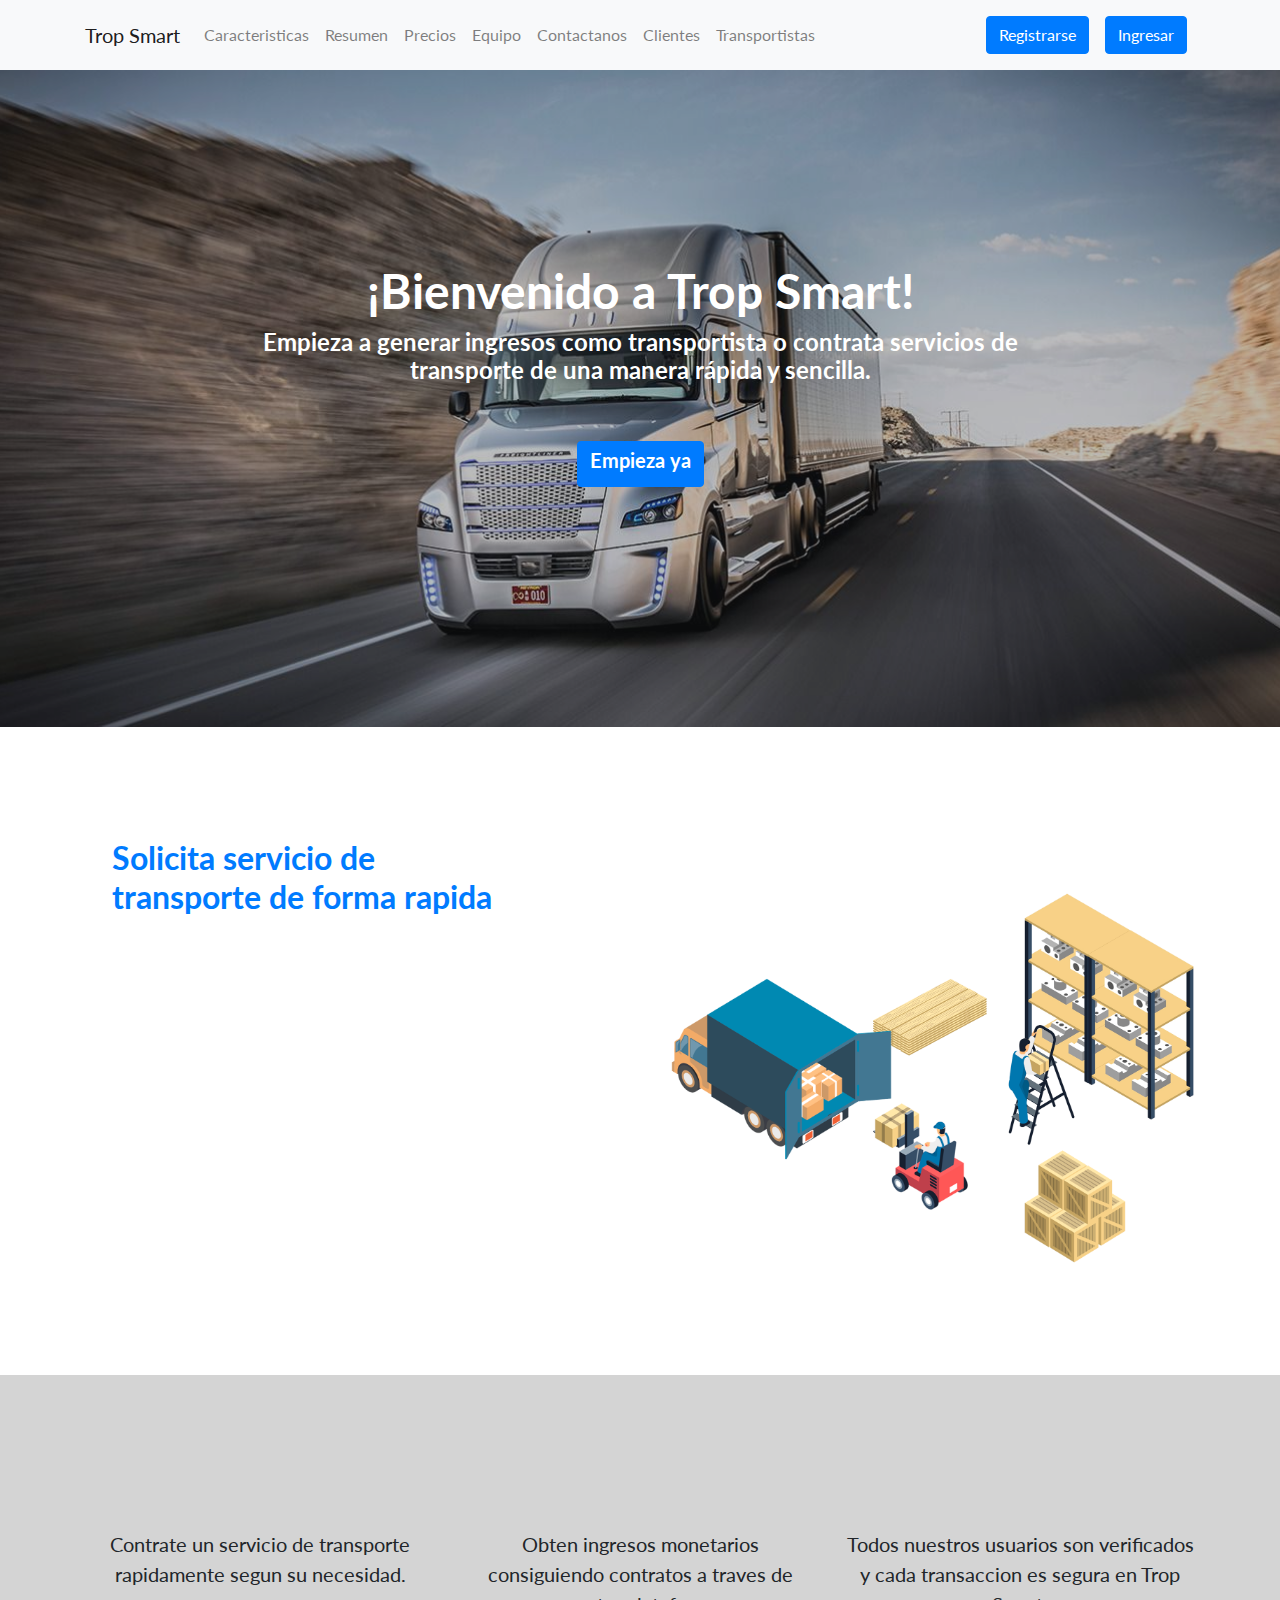
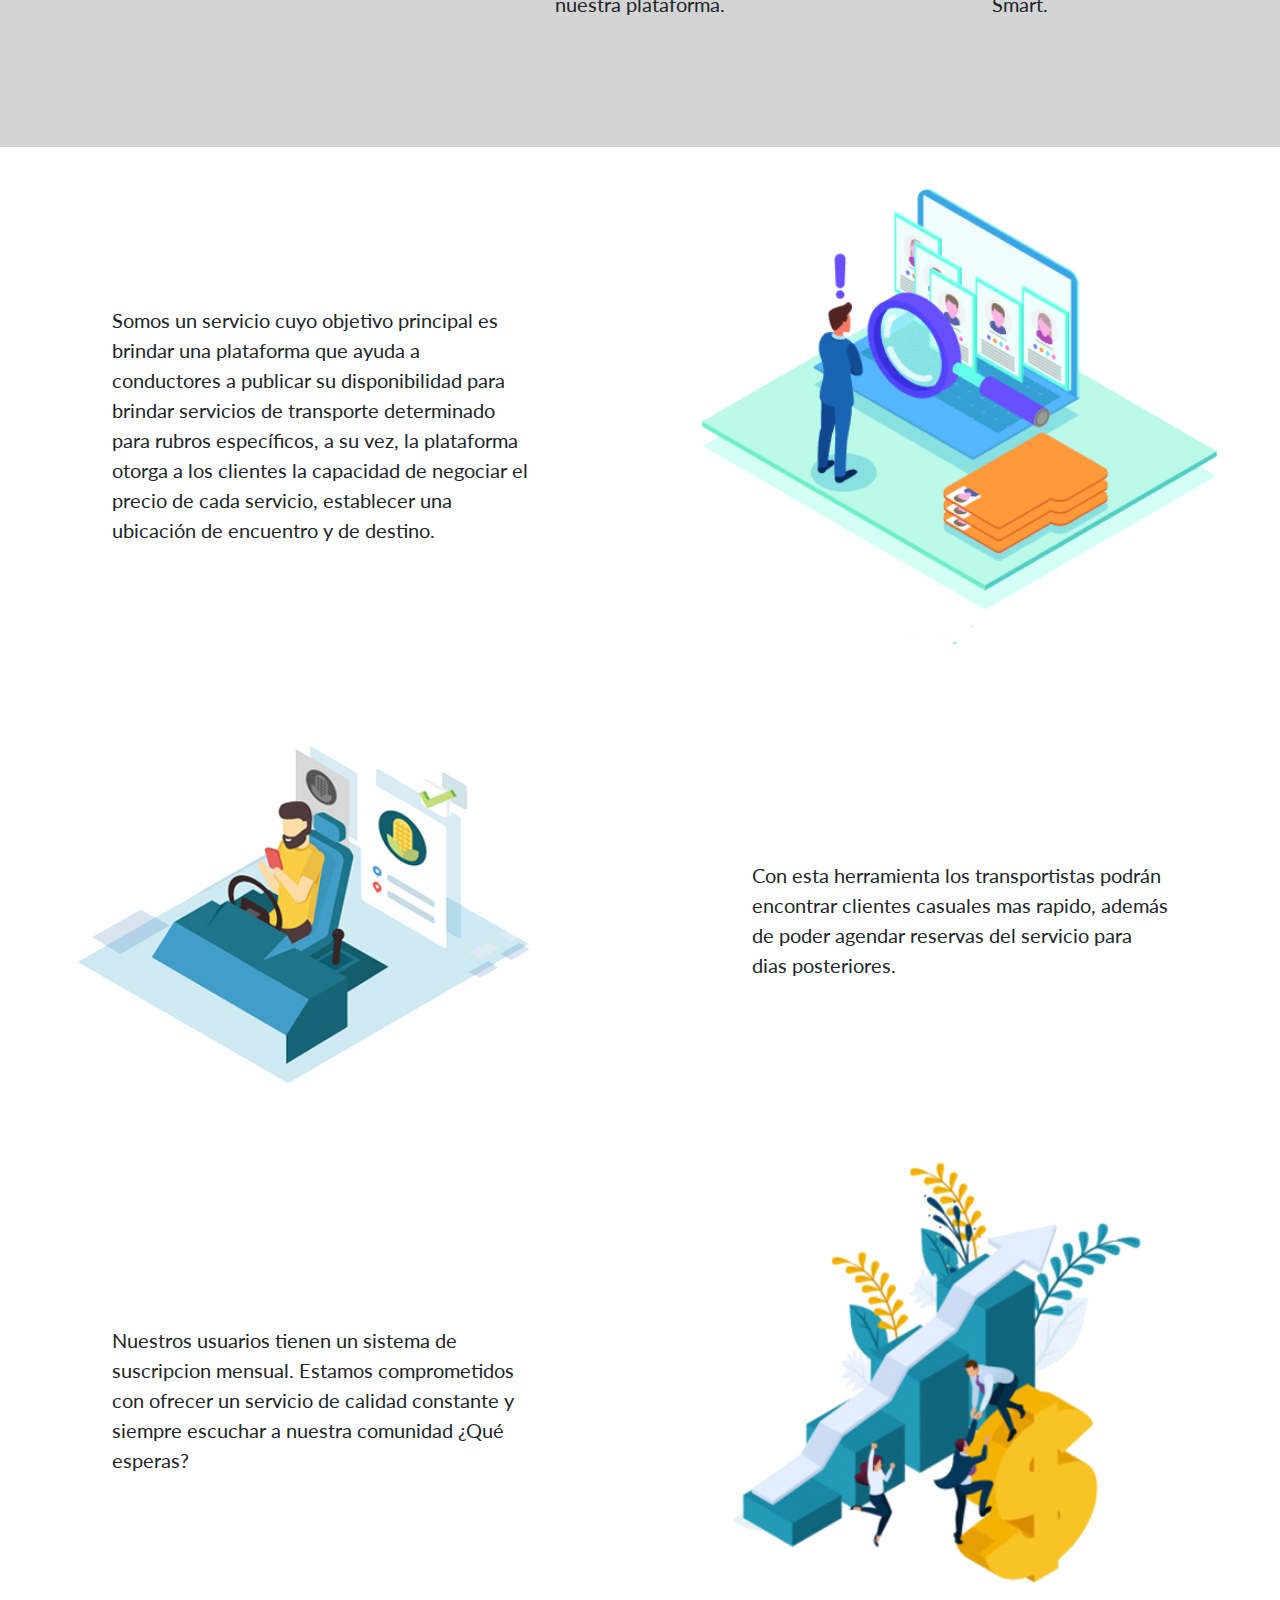
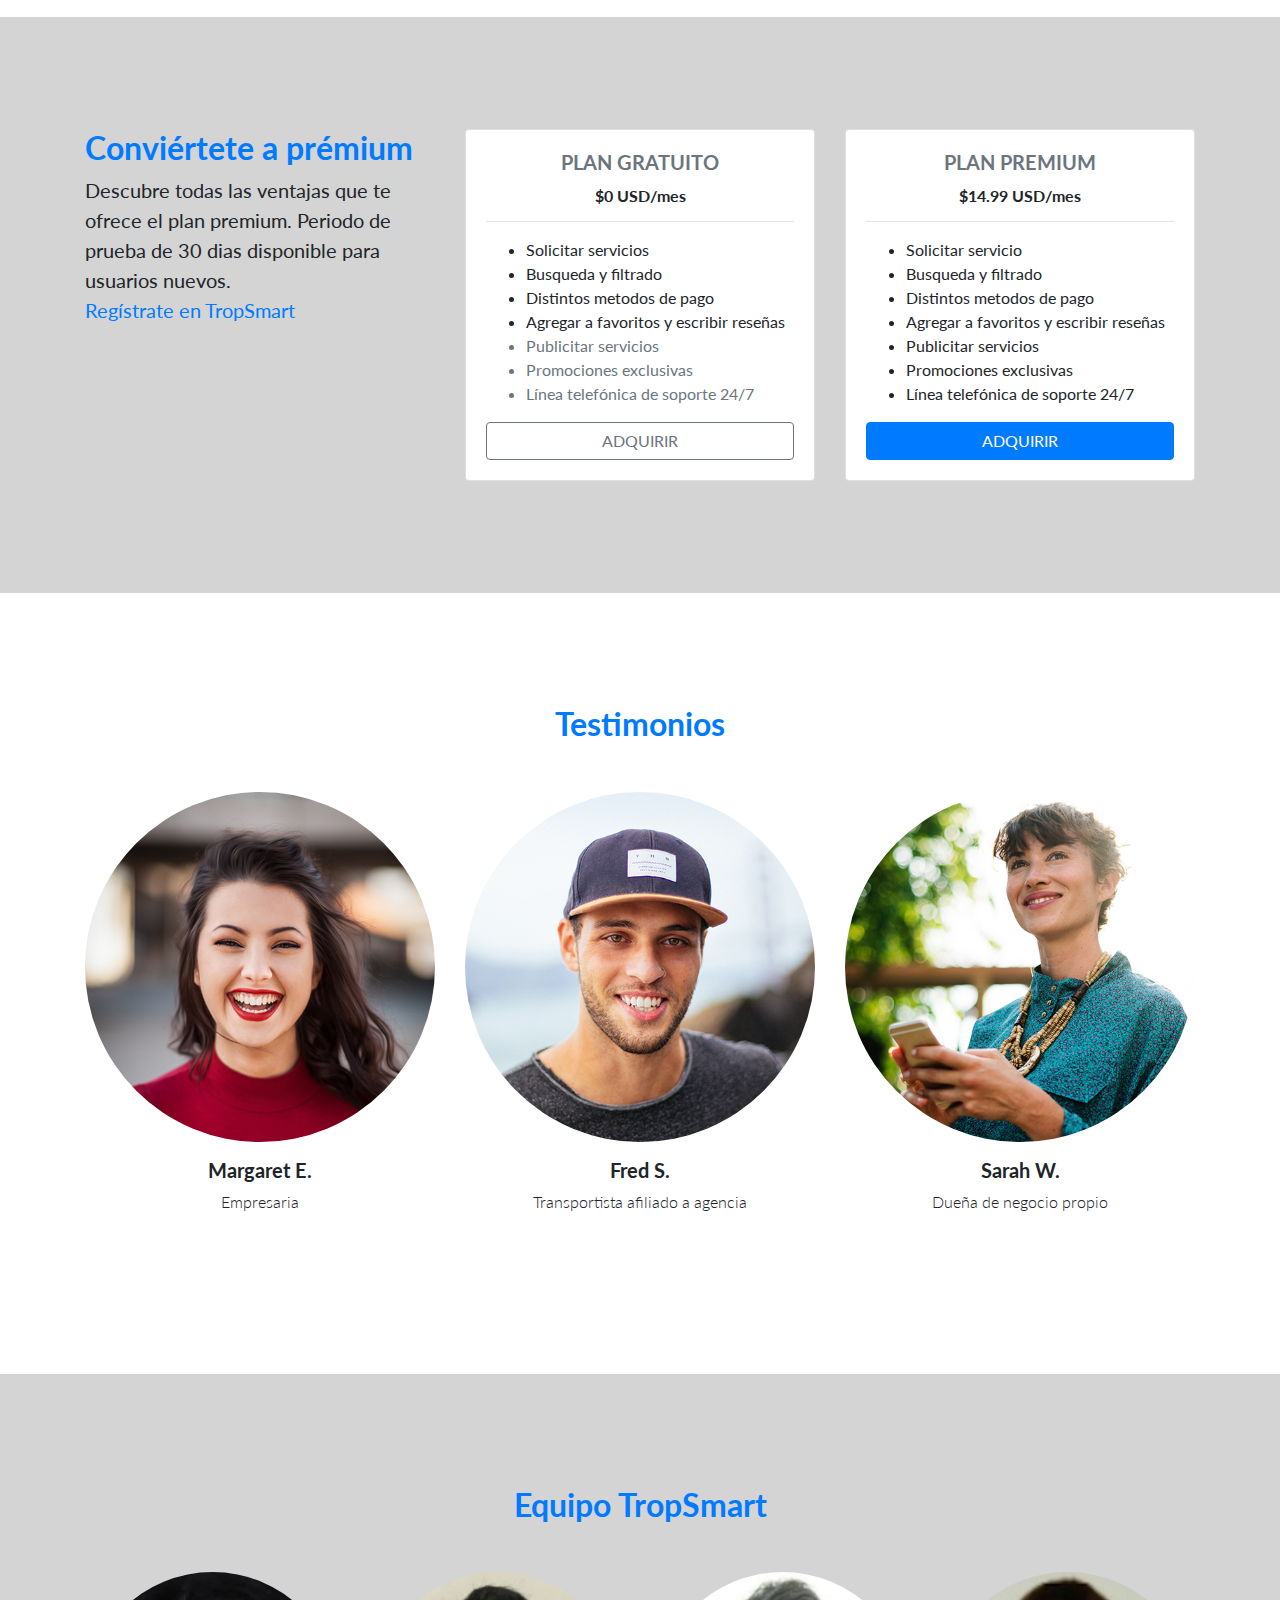
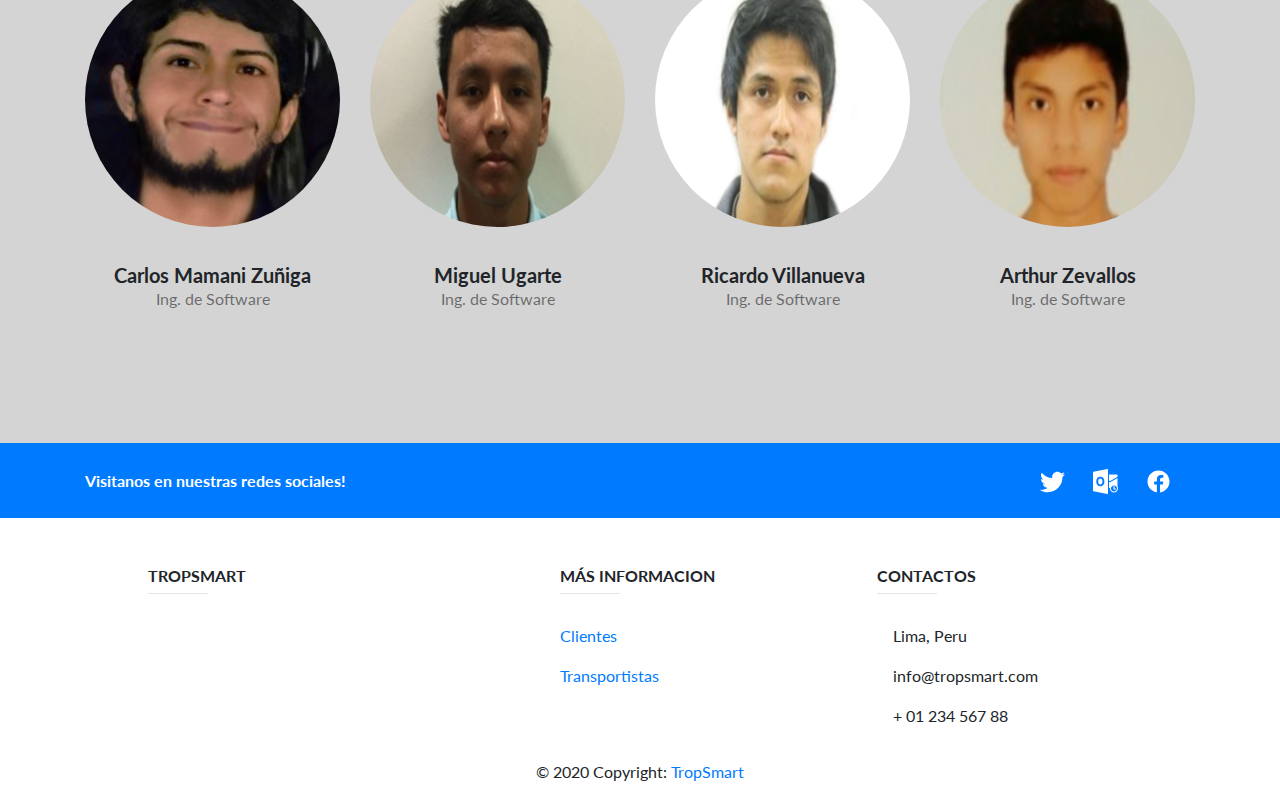
==== pages/index.html @ cc704923 "Add files via upload" ====
﻿
<!DOCTYPE html>
<html lang="en">


<head>
  <meta charset="UTF-8">
  <meta name="viewport" content="width=device-width, initial-scale=1, shrink-to-fit=no">
  <meta name="description" content="">
  <meta name="author" content="">

  <!-- Bootstrap core CSS -->
  <link href="../vendor/bootstrap/css/bootstrap.min.css" rel="stylesheet">

  <!-- Custom fonts for this template -->
  <link href="https://fonts.googleapis.com/css?family=Lato:300,400,700,300italic,400italic,700italic" rel="stylesheet"
    type="text/css">

  <!-- Custom styles for this page -->
  <link rel="stylesheet" href="../css/landing-page.css">
  <link rel="stylesheet" href="../css/animated.css">

  <title>Trop Smart - Landing Page</title>
</head>

<body>

  <!-- Navigation -->
  <nav class="navbar navbar-expand-lg navbar-light bg-light">
    <div class="container">
      <a class="navbar-brand" href="#">Trop Smart</a>
      <button class="navbar-toggler" type="button" data-toggle="collapse" data-target="#navbarNav"
        aria-controls="navbarNav" aria-expanded="false" aria-label="Toggle navigation">
        <span class="navbar-toggler-icon"></span>
      </button>
      <div class="collapse navbar-collapse" id="navbarNav">
        <ul class="nav navbar-nav mr-auto">
          <li class="nav-item">
            <a class="nav-link" href="#features">Caracteristicas</a>
          </li>
          <li class="nav-item">
            <a class="nav-link" href="#summary">Resumen</a>
          </li>
          <li class="nav-item">
            <a class="nav-link" href="#prices">Precios</a>
          </li>
          <li class="nav-item">
            <a class="nav-link" href="#team">Equipo</a>
          </li>
          <li class="nav-item">
            <a class="nav-link" href="#contact">Contactanos</a>
          </li>
          <li class="nav-item">
            <a class="nav-link" href="client.html">Clientes</a>
          </li>
          <li class="nav-item">
            <a class="nav-link" href="driver.html">Transportistas</a>
          </li>
        </ul>

        <ul class="nav navbar-nav ml-auto">
          <li class="nav-item">
            <a class="btn btn-primary my-2 m-sm-2" href="register.html">Registrarse</a>
          </li>
          <li class="nav-item">
            <a class="btn btn-primary my-2 m-sm-2" href="login.html">Ingresar</a>
          </li>
        </ul>
      </div>
    </div>
  </nav>


  <!-- Masthead -->
  <header class="masthead text-white text-center" style=" background: url(../img/bg-masthead.jpg) no-repeat center center;
  background-size: cover;">
    <div class="overlay"></div>
    <div class="container">
      <div class="row">
        <div class="col-xl-9 mx-auto">
          <h1 class="wow bounceInRight" class="mb-5">¡Bienvenido a Trop Smart!</h1>
          <h4 class="wow bounceInRight" class="mb-5">Empieza a generar ingresos como transportista o contrata servicios
            de transporte de una manera rápida
            y sencilla.</h4>
          <a class="btn btn-primary m-5" href="register.html">
            <h5> Empieza ya </h5>
          </a>
        </div>
      </div>
    </div>
  </header>

  <section class="showcase">
    <div class="container-fluid p-0">
      <div class="row no-gutters">
        <div class="col-lg-6 order-lg-2 text-white showcase-img"
          style="background: url('../img/design_head.png')  no-repeat center center; background-size:contain;"></div>
        <div class="col-lg-6 order-lg-1 my-auto showcase-text">
          <h2 class="wow fadeIn" style="color: #007bff;">Solicita servicio de transporte de forma rapida</h2>
          <h2>&nbsp;</h2>
          <h2 class="wow fadeIn" style="color: #007bff;">Descubre un nuevo mercado para ofrecer tus servicios de
            transporte</h2>
          <h2>&nbsp;</h2>
          <h2 class="wow fadeIn" style="color: #007bff;">Mantente conectado con tus clientes y encuentra muchos más</h2>
        </div>
      </div>
    </div>
  </section>


  <!-- Icons Grid -->
  <section class="features-icons second-section text-center" id="features">
    <div class="container">
      <div class="row">

        <div class="col-lg-4">
          <div class="mx-auto mb-5 mb-lg-0 mb-lg-3">
            <a href="client.html">
              <h3 class="wow bounceInDown" data-wow-duration="0.7s" style="color: #007bff;">Catálogo amplio</h3>
            </a>
            <p class="lead mb-0 font-weight-normal">Contrate un servicio de transporte rapidamente segun su necesidad.
            </p>
          </div>
        </div>

        <div class="col-lg-4">
          <div class="mx-auto mb-5 mb-lg-0 mb-lg-3">
            <a href="driver.html">
              <h3 class="wow bounceInDown" data-wow-duration="0.7s" style="color: #007bff;">Genera ingresos</h3>
            </a>
            <p class="lead mb-0 font-weight-normal">Obten ingresos monetarios consiguiendo contratos a traves de nuestra
              plataforma.</p>
          </div>
        </div>

        <div class="col-lg-4">
          <div class="mx-auto mb-5 mb-lg-0 mb-lg-3">
            <h3 class="wow bounceInDown" data-wow-duration="0.7s" style="color: #007bff;">Seguridad</h3>
            <p class="lead mb-0 font-weight-normal">Todos nuestros usuarios son verificados y cada transaccion es segura
              en Trop Smart.</p>
          </div>
        </div>

      </div>
    </div>

  </section>

  <!-- Image Showcases -->
  <section class="showcase" id="summary">
    <div class="container-fluid p-0">
      <div class="row no-gutters">

        <div class="col-lg-6 order-lg-2 text-white showcase-img"
          style="background: url('../img/imagen_1.png') no-repeat center center; background-size:contain;"></div>
        <div class="col-lg-6 order-lg-1 my-auto showcase-text">
          <h2 class="wow bounceInDown" data-wow-duration="0.7s" style="color: #007bff;">Trop Smart</h2>
          <p class="lead mb-0 font-weight-normal ">Somos un servicio cuyo objetivo principal es brindar una plataforma
            que ayuda a conductores a publicar su disponibilidad para brindar servicios de transporte determinado para
            rubros específicos, a su vez, la plataforma otorga a los clientes la capacidad de negociar el precio de cada
            servicio, establecer una ubicación de encuentro y de destino.</p>
        </div>
      </div>
      <div class="row no-gutters">
        <div class="col-lg-6 text-white showcase-img"
          style="background: url('../img/imagen_2.png') no-repeat center center; background-size:contain"></div>
        <div class="col-lg-6 my-auto showcase-text">
          <h2 class="wow bounceInDown" data-wow-duration="0.7s" style="color: #007bff;">Beneficios</h2>
          <p class="lead mb-0 font-weight-normal">Con esta herramienta los transportistas podrán encontrar clientes
            casuales mas rapido, además de poder agendar reservas del servicio para dias posteriores. </p>
        </div>
      </div>
      <div class="row no-gutters">
        <div class="col-lg-6 order-lg-2 text-white showcase-img"
          style="background: url('../img/imagen_3.png') no-repeat center center; background-size:contain;"></div>
        <div class="col-lg-6 order-lg-1 my-auto showcase-text">
          <h2 class="wow bounceInDown" data-wow-duration="0.7s" style="color: #007bff;">¡Únete a TropSmart!</h2>
          <p class="lead mb-0 font-weight-normal">Nuestros usuarios tienen un sistema de suscripcion mensual. Estamos
            comprometidos con ofrecer un servicio de calidad constante y siempre escuchar a nuestra comunidad ¿Qué
            esperas?</p>
        </div>
      </div>
    </div>
  </section>
  
  <!-- Pricing -->
  <section class="component second-section" id="prices">
    <div class="container">
      <div class="row">
        <!-- Plan info -->
        <div class="col-lg-4">
          <h2 style="color: #007bff;">Conviértete a prémium</h2>
          <p class="lead mb-0 font-weight-normal">Descubre todas las ventajas que te ofrece el plan premium. Periodo de
            prueba de 30 dias disponible para usuarios nuevos.</p>
          <a class="lead mb-0 font-weight-normal" href="register.html">Regístrate en TropSmart</a>
          <br> </br>
        </div>
        <!-- Plus Tier -->
        <div class="col-lg-4">
          <div class="card mb-5 mb-lg-0">
            <div class="card-body">
              <h5 class="card-title text-muted text-uppercase text-center">Plan Gratuito</h5>
              <h6 class="card-price text-center">$0 USD<span class="period">/mes</span></h6>
              <hr>
              <ul>
                <li>Solicitar servicios</li>
                <li>Busqueda y filtrado</li>
                <li>Distintos metodos de pago</li>
                <li>Agregar a favoritos y escribir reseñas</li>
                <li class="text-muted">Publicitar servicios</li>
                <li class="text-muted">Promociones exclusivas</li>
                <li class="text-muted">Línea telefónica de soporte 24/7</li>
              </ul>
              <a href="register.html" class="btn btn-block btn-outline-secondary text-uppercase">Adquirir</a>
            </div>
          </div>
        </div>
        <!-- Pro Tier -->
        <div class="col-lg-4">
          <div class="card">
            <div class="card-body">
              <h5 class="card-title text-muted text-uppercase text-center">Plan Premium</h5>
              <h6 class="card-price text-center">$14.99 USD<span class="period">/mes</span></h6>
              <hr>
              <ul>
                <li>Solicitar servicio</li>
                <li>Busqueda y filtrado</li>
                <li>Distintos metodos de pago</li>
                <li>Agregar a favoritos y escribir reseñas</li>
                <li>Publicitar servicios</li>
                <li>Promociones exclusivas</li>
                <li>Línea telefónica de soporte 24/7</li>
              </ul>
              <a href="register.html" class="btn btn-block btn-primary text-uppercase">Adquirir</a>
            </div>
          </div>
        </div>
      </div>
    </div>
  </section>
  <!-- Testimonials -->
  <section class="component text-center">
    <div class="container">
      <h2 class="mb-5" style="color: #007bff;">Testimonios</h2>
      <div class="row">
        <div class="col-lg-4">
          <div class="people-item mx-auto mb-5 mb-lg-0">
            <img class="img-fluid rounded-circle mb-3" src="../img/testimonials-1.jpg" alt="">
            <h5>Margaret E.</h5>
            <p class="font-weight-light mb-0">Empresaria</p>
            <i class="wow fadeIn" class="font-weight-light mb-0">"Excelente idea para un sector del transporte que
              necesita una mejora y una solucion de software."</i>
          </div>
        </div>
        <div class="col-lg-4">
          <div class="people-item mx-auto mb-5 mb-lg-0">
            <img class="img-fluid rounded-circle mb-3" src="../img/testimonials-2.jpg" alt="">
            <h5>Fred S.</h5>
            <p class="font-weight-light mb-0">Transportista afiliado a agencia</p>
            <i class="wow fadeIn" class="font-weight-light mb-0">"Trop Smart me ayudo a conseguir ingresos adicionales
              en mis tiempos libres..."</i>
          </div>
        </div>
        <div class="col-lg-4">
          <div class="people-item mx-auto mb-5 mb-lg-0">
            <img class="img-fluid rounded-circle mb-3" src="../img/testimonials-3.jpg" alt="">
            <h5>Sarah W.</h5>
            <p class="font-weight-light mb-0">Dueña de negocio propio</p>
            <i class="wow fadeIn" class="font-weight-light mb-0">"Esta solucion me salvo al momento de querer
              transportar un pedido a mi negocio."</i>
          </div>
        </div>
      </div>
    </div>
  </section>

  <!-- Page Content -->
  <section class="component second-section text-center" id="team">
    <div class="container">
      <h2 class="mb-5" style="color: #007bff;">Equipo TropSmart</h2>
      <div class="row justify-content-md-center">
        <!-- Team Member 1 -->
        <div class="col-lg">
          <div class="people-item mx-auto mb-5 mb-lg-0">
            <img src="../img/member1.jpg" class=" img-fluid rounded-circle mb-3" alt="...">
            <div class="card-body text-center">
              <h5 class="card-title mb-0">Carlos Mamani Zuñiga</h5>
              <div class="card-text text-black-50">Ing. de Software</div>
            </div>
          </div>
        </div>

        <!-- Team Member 2 -->
        <div class="col-lg">
          <div class="people-item mx-auto mb-5 mb-lg-0">
            <img src="../img/member2.jpg" class=" img-fluid rounded-circle mb-3" alt="...">
            <div class="card-body text-center">
              <h5 class="card-title mb-0">Miguel Ugarte</h5>
              <div class="card-text text-black-50">Ing. de Software</div>
            </div>
          </div>
        </div>

        <!-- Team Member 3 -->
        <div class="col-lg">
          <div class="people-item mx-auto mb-5 mb-lg-0">
            <img src="../img/member4.jpg" class="img-fluid rounded-circle mb-3" alt="...">
            <div class="card-body text-center">
              <h5 class="card-title mb-0">Ricardo Villanueva</h5>
              <div class="card-text text-black-50">Ing. de Software</div>
            </div>
          </div>
        </div>

        <!-- Team Member 4 -->
        <div class="col-lg">
          <div class="people-item mx-auto mb-5 mb-lg-0">
            <img src="../img/member3.jpg" class=" img-fluid rounded-circle mb-3" alt="...">
            <div class="card-body text-center">
              <h5 class="card-title mb-0">Arthur Zevallos</h5>
              <div class="card-text text-black-50">Ing. de Software</div>
            </div>
          </div>
        </div>

      </div>
    </div>
  </section>



  <footer class="page-footer font-small">

    <div style="background-color: #007bff;">
      <div class="container">
        <div class="row py-4 d-flex align-items-center">

          <div class="text-white col-md-6 col-lg-5 text-center text-md-left mb-4 mb-md-0">
            <h6 class="mb-0">Visitanos en nuestras redes sociales!</h6>
          </div>

          <div class="col-md-6 col-lg-7 text-center text-md-right">
            <!-- Twitter -->
            <a href="#" style="overflow:auto">
              <img class="mr-4" src="../img/icons/icons8-twitter.svg" style="width: 25px;"> </img>
            </a>
            <!-- Google +-->
            <a href="#" style="overflow:auto">
              <img class="mr-4" src="../img/icons/icons8-microsoft-outlook.svg" style="width: 25px;"> </img>
            </a> 
            <!-- Facebook +-->
            <a href="#" style="overflow:auto">
              <img class="mr-4" src="../img/icons/icons8-facebook.svg" style="width: 25px;"> </img>
            </a>
           
           
          </div>

        </div>
      </div>
    </div>

    <!-- Footer Links -->
    <div class="container text-center text-md-left mt-5">

      <!-- Grid row -->
      <div class="row mt-3">

        <!-- Grid column -->
        <div class="col-md-3 col-lg-4 col-xl-3 mx-auto mb-4">

          <!-- Content -->
          <h6 class="text-uppercase font-weight-bold">TropSmart</h6>
          <hr class="deep-purple accent-2 mb-4 mt-0 d-inline-block mx-auto" style="width: 60px;">
          <p></p>

        </div>
        <!-- Grid column -->


        <!-- Grid column -->
        <div class="col-md-3 col-lg-2 col-xl-2 mx-auto mb-4">

          <!-- Links -->
          <h6 class="text-uppercase font-weight-bold">Más informacion</h6>
          <hr class="deep-purple accent-2 mb-4 mt-0 d-inline-block mx-auto" style="width: 60px;">
          <p>
            <a href="client.html">Clientes</a>
          </p>
          <p>
            <a href="driver.html">Transportistas</a>
          </p>

        </div>
        <!-- Grid column -->


        <!-- Grid column -->
        <div class="col-md-4 col-lg-3 col-xl-3 mx-auto mb-md-0 mb-4">

          <!-- Links -->
          <h6 class="text-uppercase font-weight-bold">Contactos</h6>
          <hr class="deep-purple accent-2 mb-4 mt-0 d-inline-block mx-auto" style="width: 60px;">
          <p>
            <i class="fas fa-home mr-3"></i> Lima, Peru</p>
          <p>
            <i class="fas fa-envelope mr-3"></i> info@tropsmart.com</p>
          <p>
            <i class="fas fa-phone mr-3"></i> + 01 234 567 88</p>

        </div>
        <!-- Grid column -->

        
      </div>
      <!-- Grid row -->
    </div>
    <!-- Footer Links -->

    <!-- Copyright -->
    <div class="footer-copyright text-center py-3">© 2020 Copyright:
      <a href="#"> TropSmart</a>
    </div>
    <!-- Copyright -->

  </footer>

  <script src="../js/wow.min.js"></script>
  <script>
    new WOW().init();
  </script>

  <!-- Bootstrap core JavaScript -->
  <script src="../vendor/jquery/jquery.min.js"></script>
  <script src="../vendor/popper/popper.min.js"></script>
  <script src="../vendor/bootstrap/js/bootstrap.bundle.min.js"></script>

</body>

</html>
---- css/landing-page.css ----
html {
  scroll-behavior: smooth;
}

body {
  font-family: Lato, "Helvetica Neue", Helvetica, Arial, sans-serif;
}

h1,
h2,
h3,
h4,
h5,
h6 {
  font-family: Lato, "Helvetica Neue", Helvetica, Arial, sans-serif;
  font-weight: 700;
}

header.masthead {
  position: relative;
  background-color: #343a40;
  background: url(../img/bg-masthead.jpg) no-repeat center center;
  background-size: cover;
  padding-top: 8rem;
  padding-bottom: 8rem;
}

header.masthead .overlay {
  position: absolute;
  background-color: #212529;
  height: 100%;
  width: 100%;
  top: 0;
  left: 0;
  opacity: 0.3;
}

header.masthead h1 {
  font-size: 2rem;
}

@media (min-width: 768px) {
  header.masthead {
    padding-top: 12rem;
    padding-bottom: 12rem;
  }
  header.masthead h1 {
    font-size: 3rem;
  }
}

.showcase .showcase-text {
  padding: 3rem;
}

.showcase .showcase-img {
  min-height: 30rem;
  background-size: cover;
}

@media (min-width: 768px) {
  .showcase .showcase-text {
    padding: 7rem;
  }
}

.features-icons {
  padding-top: 7rem;
  padding-bottom: 7rem;
}

.features-icons .features-icons-item {
  max-width: 20rem;
}

.features-icons .features-icons-item .features-icons-icon {
  height: 7rem;
}

.features-icons .features-icons-item .features-icons-icon i {
  font-size: 4.5rem;
}

.features-icons .features-icons-item:hover .features-icons-icon i {
  font-size: 5rem;
}

.testimonials {
  padding-top: 7rem;
  padding-bottom: 7rem;
}

.testimonials .testimonial-item {
  max-width: 18rem;
}

.testimonials .testimonial-item img {
  max-width: 12rem;
  box-shadow: 0 5px 5px 0 #adb5bd;
}

.call-to-action {
  position: relative;
  background-color: #343a40;
  background: url(../img/bg-masthead.jpg) no-repeat center center;
  background-size: cover;
  padding-top: 7rem;
  padding-bottom: 7rem;
}

.call-to-action .overlay {
  position: absolute;
  background-color: #212529;
  height: 100%;
  width: 100%;
  top: 0;
  left: 0;
  opacity: 0.3;
}

footer.footer {
  padding-top: 4rem;
  padding-bottom: 4rem;
}


.features-icons {
  padding-top: 7rem;
  padding-bottom: 7rem;
}

.second-section {
  background-color: #d4d4d4;
}

.card-body {
  -ms-flex: 1 1 auto;
  flex: 1 1 auto;
  padding: 1.25rem;
}

.component {
  padding-top: 7rem;
  padding-bottom: 7rem;
}

.img-fluid {
  max-width: 100%;
  height: auto;
}
---- css/animated.css ----
@charset "UTF-8";

@-webkit-keyframes bounce {
  from,
  20%,
  53%,
  80%,
  to {
    -webkit-animation-timing-function: cubic-bezier(0.215, 0.61, 0.355, 1);
    animation-timing-function: cubic-bezier(0.215, 0.61, 0.355, 1);
    -webkit-transform: translate3d(0, 0, 0);
    transform: translate3d(0, 0, 0);
  }

  40%,
  43% {
    -webkit-animation-timing-function: cubic-bezier(0.755, 0.05, 0.855, 0.06);
    animation-timing-function: cubic-bezier(0.755, 0.05, 0.855, 0.06);
    -webkit-transform: translate3d(0, -30px, 0);
    transform: translate3d(0, -30px, 0);
  }

  70% {
    -webkit-animation-timing-function: cubic-bezier(0.755, 0.05, 0.855, 0.06);
    animation-timing-function: cubic-bezier(0.755, 0.05, 0.855, 0.06);
    -webkit-transform: translate3d(0, -15px, 0);
    transform: translate3d(0, -15px, 0);
  }

  90% {
    -webkit-transform: translate3d(0, -4px, 0);
    transform: translate3d(0, -4px, 0);
  }
}

@keyframes bounce {
  from,
  20%,
  53%,
  80%,
  to {
    -webkit-animation-timing-function: cubic-bezier(0.215, 0.61, 0.355, 1);
    animation-timing-function: cubic-bezier(0.215, 0.61, 0.355, 1);
    -webkit-transform: translate3d(0, 0, 0);
    transform: translate3d(0, 0, 0);
  }

  40%,
  43% {
    -webkit-animation-timing-function: cubic-bezier(0.755, 0.05, 0.855, 0.06);
    animation-timing-function: cubic-bezier(0.755, 0.05, 0.855, 0.06);
    -webkit-transform: translate3d(0, -30px, 0);
    transform: translate3d(0, -30px, 0);
  }

  70% {
    -webkit-animation-timing-function: cubic-bezier(0.755, 0.05, 0.855, 0.06);
    animation-timing-function: cubic-bezier(0.755, 0.05, 0.855, 0.06);
    -webkit-transform: translate3d(0, -15px, 0);
    transform: translate3d(0, -15px, 0);
  }

  90% {
    -webkit-transform: translate3d(0, -4px, 0);
    transform: translate3d(0, -4px, 0);
  }
}

.bounce {
  -webkit-animation-name: bounce;
  animation-name: bounce;
  -webkit-transform-origin: center bottom;
  transform-origin: center bottom;
}

@-webkit-keyframes flash {
  from,
  50%,
  to {
    opacity: 1;
  }

  25%,
  75% {
    opacity: 0;
  }
}

@keyframes flash {
  from,
  50%,
  to {
    opacity: 1;
  }

  25%,
  75% {
    opacity: 0;
  }
}

.flash {
  -webkit-animation-name: flash;
  animation-name: flash;
}

/* originally authored by Nick Pettit - https://github.com/nickpettit/glide */

@-webkit-keyframes pulse {
  from {
    -webkit-transform: scale3d(1, 1, 1);
    transform: scale3d(1, 1, 1);
  }

  50% {
    -webkit-transform: scale3d(1.05, 1.05, 1.05);
    transform: scale3d(1.05, 1.05, 1.05);
  }

  to {
    -webkit-transform: scale3d(1, 1, 1);
    transform: scale3d(1, 1, 1);
  }
}

@keyframes pulse {
  from {
    -webkit-transform: scale3d(1, 1, 1);
    transform: scale3d(1, 1, 1);
  }

  50% {
    -webkit-transform: scale3d(1.05, 1.05, 1.05);
    transform: scale3d(1.05, 1.05, 1.05);
  }

  to {
    -webkit-transform: scale3d(1, 1, 1);
    transform: scale3d(1, 1, 1);
  }
}

.pulse {
  -webkit-animation-name: pulse;
  animation-name: pulse;
}

@-webkit-keyframes rubberBand {
  from {
    -webkit-transform: scale3d(1, 1, 1);
    transform: scale3d(1, 1, 1);
  }

  30% {
    -webkit-transform: scale3d(1.25, 0.75, 1);
    transform: scale3d(1.25, 0.75, 1);
  }

  40% {
    -webkit-transform: scale3d(0.75, 1.25, 1);
    transform: scale3d(0.75, 1.25, 1);
  }

  50% {
    -webkit-transform: scale3d(1.15, 0.85, 1);
    transform: scale3d(1.15, 0.85, 1);
  }

  65% {
    -webkit-transform: scale3d(0.95, 1.05, 1);
    transform: scale3d(0.95, 1.05, 1);
  }

  75% {
    -webkit-transform: scale3d(1.05, 0.95, 1);
    transform: scale3d(1.05, 0.95, 1);
  }

  to {
    -webkit-transform: scale3d(1, 1, 1);
    transform: scale3d(1, 1, 1);
  }
}

@keyframes rubberBand {
  from {
    -webkit-transform: scale3d(1, 1, 1);
    transform: scale3d(1, 1, 1);
  }

  30% {
    -webkit-transform: scale3d(1.25, 0.75, 1);
    transform: scale3d(1.25, 0.75, 1);
  }

  40% {
    -webkit-transform: scale3d(0.75, 1.25, 1);
    transform: scale3d(0.75, 1.25, 1);
  }

  50% {
    -webkit-transform: scale3d(1.15, 0.85, 1);
    transform: scale3d(1.15, 0.85, 1);
  }

  65% {
    -webkit-transform: scale3d(0.95, 1.05, 1);
    transform: scale3d(0.95, 1.05, 1);
  }

  75% {
    -webkit-transform: scale3d(1.05, 0.95, 1);
    transform: scale3d(1.05, 0.95, 1);
  }

  to {
    -webkit-transform: scale3d(1, 1, 1);
    transform: scale3d(1, 1, 1);
  }
}

.rubberBand {
  -webkit-animation-name: rubberBand;
  animation-name: rubberBand;
}

@-webkit-keyframes shake {
  from,
  to {
    -webkit-transform: translate3d(0, 0, 0);
    transform: translate3d(0, 0, 0);
  }

  10%,
  30%,
  50%,
  70%,
  90% {
    -webkit-transform: translate3d(-10px, 0, 0);
    transform: translate3d(-10px, 0, 0);
  }

  20%,
  40%,
  60%,
  80% {
    -webkit-transform: translate3d(10px, 0, 0);
    transform: translate3d(10px, 0, 0);
  }
}

@keyframes shake {
  from,
  to {
    -webkit-transform: translate3d(0, 0, 0);
    transform: translate3d(0, 0, 0);
  }

  10%,
  30%,
  50%,
  70%,
  90% {
    -webkit-transform: translate3d(-10px, 0, 0);
    transform: translate3d(-10px, 0, 0);
  }

  20%,
  40%,
  60%,
  80% {
    -webkit-transform: translate3d(10px, 0, 0);
    transform: translate3d(10px, 0, 0);
  }
}

.shake {
  -webkit-animation-name: shake;
  animation-name: shake;
}

@-webkit-keyframes headShake {
  0% {
    -webkit-transform: translateX(0);
    transform: translateX(0);
  }

  6.5% {
    -webkit-transform: translateX(-6px) rotateY(-9deg);
    transform: translateX(-6px) rotateY(-9deg);
  }

  18.5% {
    -webkit-transform: translateX(5px) rotateY(7deg);
    transform: translateX(5px) rotateY(7deg);
  }

  31.5% {
    -webkit-transform: translateX(-3px) rotateY(-5deg);
    transform: translateX(-3px) rotateY(-5deg);
  }

  43.5% {
    -webkit-transform: translateX(2px) rotateY(3deg);
    transform: translateX(2px) rotateY(3deg);
  }

  50% {
    -webkit-transform: translateX(0);
    transform: translateX(0);
  }
}

@keyframes headShake {
  0% {
    -webkit-transform: translateX(0);
    transform: translateX(0);
  }

  6.5% {
    -webkit-transform: translateX(-6px) rotateY(-9deg);
    transform: translateX(-6px) rotateY(-9deg);
  }

  18.5% {
    -webkit-transform: translateX(5px) rotateY(7deg);
    transform: translateX(5px) rotateY(7deg);
  }

  31.5% {
    -webkit-transform: translateX(-3px) rotateY(-5deg);
    transform: translateX(-3px) rotateY(-5deg);
  }

  43.5% {
    -webkit-transform: translateX(2px) rotateY(3deg);
    transform: translateX(2px) rotateY(3deg);
  }

  50% {
    -webkit-transform: translateX(0);
    transform: translateX(0);
  }
}

.headShake {
  -webkit-animation-timing-function: ease-in-out;
  animation-timing-function: ease-in-out;
  -webkit-animation-name: headShake;
  animation-name: headShake;
}

@-webkit-keyframes swing {
  20% {
    -webkit-transform: rotate3d(0, 0, 1, 15deg);
    transform: rotate3d(0, 0, 1, 15deg);
  }

  40% {
    -webkit-transform: rotate3d(0, 0, 1, -10deg);
    transform: rotate3d(0, 0, 1, -10deg);
  }

  60% {
    -webkit-transform: rotate3d(0, 0, 1, 5deg);
    transform: rotate3d(0, 0, 1, 5deg);
  }

  80% {
    -webkit-transform: rotate3d(0, 0, 1, -5deg);
    transform: rotate3d(0, 0, 1, -5deg);
  }

  to {
    -webkit-transform: rotate3d(0, 0, 1, 0deg);
    transform: rotate3d(0, 0, 1, 0deg);
  }
}

@keyframes swing {
  20% {
    -webkit-transform: rotate3d(0, 0, 1, 15deg);
    transform: rotate3d(0, 0, 1, 15deg);
  }

  40% {
    -webkit-transform: rotate3d(0, 0, 1, -10deg);
    transform: rotate3d(0, 0, 1, -10deg);
  }

  60% {
    -webkit-transform: rotate3d(0, 0, 1, 5deg);
    transform: rotate3d(0, 0, 1, 5deg);
  }

  80% {
    -webkit-transform: rotate3d(0, 0, 1, -5deg);
    transform: rotate3d(0, 0, 1, -5deg);
  }

  to {
    -webkit-transform: rotate3d(0, 0, 1, 0deg);
    transform: rotate3d(0, 0, 1, 0deg);
  }
}

.swing {
  -webkit-transform-origin: top center;
  transform-origin: top center;
  -webkit-animation-name: swing;
  animation-name: swing;
}

@-webkit-keyframes tada {
  from {
    -webkit-transform: scale3d(1, 1, 1);
    transform: scale3d(1, 1, 1);
  }

  10%,
  20% {
    -webkit-transform: scale3d(0.9, 0.9, 0.9) rotate3d(0, 0, 1, -3deg);
    transform: scale3d(0.9, 0.9, 0.9) rotate3d(0, 0, 1, -3deg);
  }

  30%,
  50%,
  70%,
  90% {
    -webkit-transform: scale3d(1.1, 1.1, 1.1) rotate3d(0, 0, 1, 3deg);
    transform: scale3d(1.1, 1.1, 1.1) rotate3d(0, 0, 1, 3deg);
  }

  40%,
  60%,
  80% {
    -webkit-transform: scale3d(1.1, 1.1, 1.1) rotate3d(0, 0, 1, -3deg);
    transform: scale3d(1.1, 1.1, 1.1) rotate3d(0, 0, 1, -3deg);
  }

  to {
    -webkit-transform: scale3d(1, 1, 1);
    transform: scale3d(1, 1, 1);
  }
}

@keyframes tada {
  from {
    -webkit-transform: scale3d(1, 1, 1);
    transform: scale3d(1, 1, 1);
  }

  10%,
  20% {
    -webkit-transform: scale3d(0.9, 0.9, 0.9) rotate3d(0, 0, 1, -3deg);
    transform: scale3d(0.9, 0.9, 0.9) rotate3d(0, 0, 1, -3deg);
  }

  30%,
  50%,
  70%,
  90% {
    -webkit-transform: scale3d(1.1, 1.1, 1.1) rotate3d(0, 0, 1, 3deg);
    transform: scale3d(1.1, 1.1, 1.1) rotate3d(0, 0, 1, 3deg);
  }

  40%,
  60%,
  80% {
    -webkit-transform: scale3d(1.1, 1.1, 1.1) rotate3d(0, 0, 1, -3deg);
    transform: scale3d(1.1, 1.1, 1.1) rotate3d(0, 0, 1, -3deg);
  }

  to {
    -webkit-transform: scale3d(1, 1, 1);
    transform: scale3d(1, 1, 1);
  }
}

.tada {
  -webkit-animation-name: tada;
  animation-name: tada;
}

/* originally authored by Nick Pettit - https://github.com/nickpettit/glide */

@-webkit-keyframes wobble {
  from {
    -webkit-transform: translate3d(0, 0, 0);
    transform: translate3d(0, 0, 0);
  }

  15% {
    -webkit-transform: translate3d(-25%, 0, 0) rotate3d(0, 0, 1, -5deg);
    transform: translate3d(-25%, 0, 0) rotate3d(0, 0, 1, -5deg);
  }

  30% {
    -webkit-transform: translate3d(20%, 0, 0) rotate3d(0, 0, 1, 3deg);
    transform: translate3d(20%, 0, 0) rotate3d(0, 0, 1, 3deg);
  }

  45% {
    -webkit-transform: translate3d(-15%, 0, 0) rotate3d(0, 0, 1, -3deg);
    transform: translate3d(-15%, 0, 0) rotate3d(0, 0, 1, -3deg);
  }

  60% {
    -webkit-transform: translate3d(10%, 0, 0) rotate3d(0, 0, 1, 2deg);
    transform: translate3d(10%, 0, 0) rotate3d(0, 0, 1, 2deg);
  }

  75% {
    -webkit-transform: translate3d(-5%, 0, 0) rotate3d(0, 0, 1, -1deg);
    transform: translate3d(-5%, 0, 0) rotate3d(0, 0, 1, -1deg);
  }

  to {
    -webkit-transform: translate3d(0, 0, 0);
    transform: translate3d(0, 0, 0);
  }
}

@keyframes wobble {
  from {
    -webkit-transform: translate3d(0, 0, 0);
    transform: translate3d(0, 0, 0);
  }

  15% {
    -webkit-transform: translate3d(-25%, 0, 0) rotate3d(0, 0, 1, -5deg);
    transform: translate3d(-25%, 0, 0) rotate3d(0, 0, 1, -5deg);
  }

  30% {
    -webkit-transform: translate3d(20%, 0, 0) rotate3d(0, 0, 1, 3deg);
    transform: translate3d(20%, 0, 0) rotate3d(0, 0, 1, 3deg);
  }

  45% {
    -webkit-transform: translate3d(-15%, 0, 0) rotate3d(0, 0, 1, -3deg);
    transform: translate3d(-15%, 0, 0) rotate3d(0, 0, 1, -3deg);
  }

  60% {
    -webkit-transform: translate3d(10%, 0, 0) rotate3d(0, 0, 1, 2deg);
    transform: translate3d(10%, 0, 0) rotate3d(0, 0, 1, 2deg);
  }

  75% {
    -webkit-transform: translate3d(-5%, 0, 0) rotate3d(0, 0, 1, -1deg);
    transform: translate3d(-5%, 0, 0) rotate3d(0, 0, 1, -1deg);
  }

  to {
    -webkit-transform: translate3d(0, 0, 0);
    transform: translate3d(0, 0, 0);
  }
}

.wobble {
  -webkit-animation-name: wobble;
  animation-name: wobble;
}

@-webkit-keyframes jello {
  from,
  11.1%,
  to {
    -webkit-transform: translate3d(0, 0, 0);
    transform: translate3d(0, 0, 0);
  }

  22.2% {
    -webkit-transform: skewX(-12.5deg) skewY(-12.5deg);
    transform: skewX(-12.5deg) skewY(-12.5deg);
  }

  33.3% {
    -webkit-transform: skewX(6.25deg) skewY(6.25deg);
    transform: skewX(6.25deg) skewY(6.25deg);
  }

  44.4% {
    -webkit-transform: skewX(-3.125deg) skewY(-3.125deg);
    transform: skewX(-3.125deg) skewY(-3.125deg);
  }

  55.5% {
    -webkit-transform: skewX(1.5625deg) skewY(1.5625deg);
    transform: skewX(1.5625deg) skewY(1.5625deg);
  }

  66.6% {
    -webkit-transform: skewX(-0.78125deg) skewY(-0.78125deg);
    transform: skewX(-0.78125deg) skewY(-0.78125deg);
  }

  77.7% {
    -webkit-transform: skewX(0.390625deg) skewY(0.390625deg);
    transform: skewX(0.390625deg) skewY(0.390625deg);
  }

  88.8% {
    -webkit-transform: skewX(-0.1953125deg) skewY(-0.1953125deg);
    transform: skewX(-0.1953125deg) skewY(-0.1953125deg);
  }
}

@keyframes jello {
  from,
  11.1%,
  to {
    -webkit-transform: translate3d(0, 0, 0);
    transform: translate3d(0, 0, 0);
  }

  22.2% {
    -webkit-transform: skewX(-12.5deg) skewY(-12.5deg);
    transform: skewX(-12.5deg) skewY(-12.5deg);
  }

  33.3% {
    -webkit-transform: skewX(6.25deg) skewY(6.25deg);
    transform: skewX(6.25deg) skewY(6.25deg);
  }

  44.4% {
    -webkit-transform: skewX(-3.125deg) skewY(-3.125deg);
    transform: skewX(-3.125deg) skewY(-3.125deg);
  }

  55.5% {
    -webkit-transform: skewX(1.5625deg) skewY(1.5625deg);
    transform: skewX(1.5625deg) skewY(1.5625deg);
  }

  66.6% {
    -webkit-transform: skewX(-0.78125deg) skewY(-0.78125deg);
    transform: skewX(-0.78125deg) skewY(-0.78125deg);
  }

  77.7% {
    -webkit-transform: skewX(0.390625deg) skewY(0.390625deg);
    transform: skewX(0.390625deg) skewY(0.390625deg);
  }

  88.8% {
    -webkit-transform: skewX(-0.1953125deg) skewY(-0.1953125deg);
    transform: skewX(-0.1953125deg) skewY(-0.1953125deg);
  }
}

.jello {
  -webkit-animation-name: jello;
  animation-name: jello;
  -webkit-transform-origin: center;
  transform-origin: center;
}

@-webkit-keyframes heartBeat {
  0% {
    -webkit-transform: scale(1);
    transform: scale(1);
  }

  14% {
    -webkit-transform: scale(1.3);
    transform: scale(1.3);
  }

  28% {
    -webkit-transform: scale(1);
    transform: scale(1);
  }

  42% {
    -webkit-transform: scale(1.3);
    transform: scale(1.3);
  }

  70% {
    -webkit-transform: scale(1);
    transform: scale(1);
  }
}

@keyframes heartBeat {
  0% {
    -webkit-transform: scale(1);
    transform: scale(1);
  }

  14% {
    -webkit-transform: scale(1.3);
    transform: scale(1.3);
  }

  28% {
    -webkit-transform: scale(1);
    transform: scale(1);
  }

  42% {
    -webkit-transform: scale(1.3);
    transform: scale(1.3);
  }

  70% {
    -webkit-transform: scale(1);
    transform: scale(1);
  }
}

.heartBeat {
  -webkit-animation-name: heartBeat;
  animation-name: heartBeat;
  -webkit-animation-duration: 1.3s;
  animation-duration: 1.3s;
  -webkit-animation-timing-function: ease-in-out;
  animation-timing-function: ease-in-out;
}

@-webkit-keyframes bounceIn {
  from,
  20%,
  40%,
  60%,
  80%,
  to {
    -webkit-animation-timing-function: cubic-bezier(0.215, 0.61, 0.355, 1);
    animation-timing-function: cubic-bezier(0.215, 0.61, 0.355, 1);
  }

  0% {
    opacity: 0;
    -webkit-transform: scale3d(0.3, 0.3, 0.3);
    transform: scale3d(0.3, 0.3, 0.3);
  }

  20% {
    -webkit-transform: scale3d(1.1, 1.1, 1.1);
    transform: scale3d(1.1, 1.1, 1.1);
  }

  40% {
    -webkit-transform: scale3d(0.9, 0.9, 0.9);
    transform: scale3d(0.9, 0.9, 0.9);
  }

  60% {
    opacity: 1;
    -webkit-transform: scale3d(1.03, 1.03, 1.03);
    transform: scale3d(1.03, 1.03, 1.03);
  }

  80% {
    -webkit-transform: scale3d(0.97, 0.97, 0.97);
    transform: scale3d(0.97, 0.97, 0.97);
  }

  to {
    opacity: 1;
    -webkit-transform: scale3d(1, 1, 1);
    transform: scale3d(1, 1, 1);
  }
}

@keyframes bounceIn {
  from,
  20%,
  40%,
  60%,
  80%,
  to {
    -webkit-animation-timing-function: cubic-bezier(0.215, 0.61, 0.355, 1);
    animation-timing-function: cubic-bezier(0.215, 0.61, 0.355, 1);
  }

  0% {
    opacity: 0;
    -webkit-transform: scale3d(0.3, 0.3, 0.3);
    transform: scale3d(0.3, 0.3, 0.3);
  }

  20% {
    -webkit-transform: scale3d(1.1, 1.1, 1.1);
    transform: scale3d(1.1, 1.1, 1.1);
  }

  40% {
    -webkit-transform: scale3d(0.9, 0.9, 0.9);
    transform: scale3d(0.9, 0.9, 0.9);
  }

  60% {
    opacity: 1;
    -webkit-transform: scale3d(1.03, 1.03, 1.03);
    transform: scale3d(1.03, 1.03, 1.03);
  }

  80% {
    -webkit-transform: scale3d(0.97, 0.97, 0.97);
    transform: scale3d(0.97, 0.97, 0.97);
  }

  to {
    opacity: 1;
    -webkit-transform: scale3d(1, 1, 1);
    transform: scale3d(1, 1, 1);
  }
}

.bounceIn {
  -webkit-animation-duration: 0.75s;
  animation-duration: 0.75s;
  -webkit-animation-name: bounceIn;
  animation-name: bounceIn;
}

@-webkit-keyframes bounceInDown {
  from,
  60%,
  75%,
  90%,
  to {
    -webkit-animation-timing-function: cubic-bezier(0.215, 0.61, 0.355, 1);
    animation-timing-function: cubic-bezier(0.215, 0.61, 0.355, 1);
  }

  0% {
    opacity: 0;
    -webkit-transform: translate3d(0, -3000px, 0);
    transform: translate3d(0, -3000px, 0);
  }

  60% {
    opacity: 1;
    -webkit-transform: translate3d(0, 25px, 0);
    transform: translate3d(0, 25px, 0);
  }

  75% {
    -webkit-transform: translate3d(0, -10px, 0);
    transform: translate3d(0, -10px, 0);
  }

  90% {
    -webkit-transform: translate3d(0, 5px, 0);
    transform: translate3d(0, 5px, 0);
  }

  to {
    -webkit-transform: translate3d(0, 0, 0);
    transform: translate3d(0, 0, 0);
  }
}

@keyframes bounceInDown {
  from,
  60%,
  75%,
  90%,
  to {
    -webkit-animation-timing-function: cubic-bezier(0.215, 0.61, 0.355, 1);
    animation-timing-function: cubic-bezier(0.215, 0.61, 0.355, 1);
  }

  0% {
    opacity: 0;
    -webkit-transform: translate3d(0, -3000px, 0);
    transform: translate3d(0, -3000px, 0);
  }

  60% {
    opacity: 1;
    -webkit-transform: translate3d(0, 25px, 0);
    transform: translate3d(0, 25px, 0);
  }

  75% {
    -webkit-transform: translate3d(0, -10px, 0);
    transform: translate3d(0, -10px, 0);
  }

  90% {
    -webkit-transform: translate3d(0, 5px, 0);
    transform: translate3d(0, 5px, 0);
  }

  to {
    -webkit-transform: translate3d(0, 0, 0);
    transform: translate3d(0, 0, 0);
  }
}

.bounceInDown {
  -webkit-animation-name: bounceInDown;
  animation-name: bounceInDown;
}

@-webkit-keyframes bounceInLeft {
  from,
  60%,
  75%,
  90%,
  to {
    -webkit-animation-timing-function: cubic-bezier(0.215, 0.61, 0.355, 1);
    animation-timing-function: cubic-bezier(0.215, 0.61, 0.355, 1);
  }

  0% {
    opacity: 0;
    -webkit-transform: translate3d(-3000px, 0, 0);
    transform: translate3d(-3000px, 0, 0);
  }

  60% {
    opacity: 1;
    -webkit-transform: translate3d(25px, 0, 0);
    transform: translate3d(25px, 0, 0);
  }

  75% {
    -webkit-transform: translate3d(-10px, 0, 0);
    transform: translate3d(-10px, 0, 0);
  }

  90% {
    -webkit-transform: translate3d(5px, 0, 0);
    transform: translate3d(5px, 0, 0);
  }

  to {
    -webkit-transform: translate3d(0, 0, 0);
    transform: translate3d(0, 0, 0);
  }
}

@keyframes bounceInLeft {
  from,
  60%,
  75%,
  90%,
  to {
    -webkit-animation-timing-function: cubic-bezier(0.215, 0.61, 0.355, 1);
    animation-timing-function: cubic-bezier(0.215, 0.61, 0.355, 1);
  }

  0% {
    opacity: 0;
    -webkit-transform: translate3d(-3000px, 0, 0);
    transform: translate3d(-3000px, 0, 0);
  }

  60% {
    opacity: 1;
    -webkit-transform: translate3d(25px, 0, 0);
    transform: translate3d(25px, 0, 0);
  }

  75% {
    -webkit-transform: translate3d(-10px, 0, 0);
    transform: translate3d(-10px, 0, 0);
  }

  90% {
    -webkit-transform: translate3d(5px, 0, 0);
    transform: translate3d(5px, 0, 0);
  }

  to {
    -webkit-transform: translate3d(0, 0, 0);
    transform: translate3d(0, 0, 0);
  }
}

.bounceInLeft {
  -webkit-animation-name: bounceInLeft;
  animation-name: bounceInLeft;
}

@-webkit-keyframes bounceInRight {
  from,
  60%,
  75%,
  90%,
  to {
    -webkit-animation-timing-function: cubic-bezier(0.215, 0.61, 0.355, 1);
    animation-timing-function: cubic-bezier(0.215, 0.61, 0.355, 1);
  }

  from {
    opacity: 0;
    -webkit-transform: translate3d(3000px, 0, 0);
    transform: translate3d(3000px, 0, 0);
  }

  60% {
    opacity: 1;
    -webkit-transform: translate3d(-25px, 0, 0);
    transform: translate3d(-25px, 0, 0);
  }

  75% {
    -webkit-transform: translate3d(10px, 0, 0);
    transform: translate3d(10px, 0, 0);
  }

  90% {
    -webkit-transform: translate3d(-5px, 0, 0);
    transform: translate3d(-5px, 0, 0);
  }

  to {
    -webkit-transform: translate3d(0, 0, 0);
    transform: translate3d(0, 0, 0);
  }
}

@keyframes bounceInRight {
  from,
  60%,
  75%,
  90%,
  to {
    -webkit-animation-timing-function: cubic-bezier(0.215, 0.61, 0.355, 1);
    animation-timing-function: cubic-bezier(0.215, 0.61, 0.355, 1);
  }

  from {
    opacity: 0;
    -webkit-transform: translate3d(3000px, 0, 0);
    transform: translate3d(3000px, 0, 0);
  }

  60% {
    opacity: 1;
    -webkit-transform: translate3d(-25px, 0, 0);
    transform: translate3d(-25px, 0, 0);
  }

  75% {
    -webkit-transform: translate3d(10px, 0, 0);
    transform: translate3d(10px, 0, 0);
  }

  90% {
    -webkit-transform: translate3d(-5px, 0, 0);
    transform: translate3d(-5px, 0, 0);
  }

  to {
    -webkit-transform: translate3d(0, 0, 0);
    transform: translate3d(0, 0, 0);
  }
}

.bounceInRight {
  -webkit-animation-name: bounceInRight;
  animation-name: bounceInRight;
}

@-webkit-keyframes bounceInUp {
  from,
  60%,
  75%,
  90%,
  to {
    -webkit-animation-timing-function: cubic-bezier(0.215, 0.61, 0.355, 1);
    animation-timing-function: cubic-bezier(0.215, 0.61, 0.355, 1);
  }

  from {
    opacity: 0;
    -webkit-transform: translate3d(0, 3000px, 0);
    transform: translate3d(0, 3000px, 0);
  }

  60% {
    opacity: 1;
    -webkit-transform: translate3d(0, -20px, 0);
    transform: translate3d(0, -20px, 0);
  }

  75% {
    -webkit-transform: translate3d(0, 10px, 0);
    transform: translate3d(0, 10px, 0);
  }

  90% {
    -webkit-transform: translate3d(0, -5px, 0);
    transform: translate3d(0, -5px, 0);
  }

  to {
    -webkit-transform: translate3d(0, 0, 0);
    transform: translate3d(0, 0, 0);
  }
}

@keyframes bounceInUp {
  from,
  60%,
  75%,
  90%,
  to {
    -webkit-animation-timing-function: cubic-bezier(0.215, 0.61, 0.355, 1);
    animation-timing-function: cubic-bezier(0.215, 0.61, 0.355, 1);
  }

  from {
    opacity: 0;
    -webkit-transform: translate3d(0, 3000px, 0);
    transform: translate3d(0, 3000px, 0);
  }

  60% {
    opacity: 1;
    -webkit-transform: translate3d(0, -20px, 0);
    transform: translate3d(0, -20px, 0);
  }

  75% {
    -webkit-transform: translate3d(0, 10px, 0);
    transform: translate3d(0, 10px, 0);
  }

  90% {
    -webkit-transform: translate3d(0, -5px, 0);
    transform: translate3d(0, -5px, 0);
  }

  to {
    -webkit-transform: translate3d(0, 0, 0);
    transform: translate3d(0, 0, 0);
  }
}

.bounceInUp {
  -webkit-animation-name: bounceInUp;
  animation-name: bounceInUp;
}

@-webkit-keyframes bounceOut {
  20% {
    -webkit-transform: scale3d(0.9, 0.9, 0.9);
    transform: scale3d(0.9, 0.9, 0.9);
  }

  50%,
  55% {
    opacity: 1;
    -webkit-transform: scale3d(1.1, 1.1, 1.1);
    transform: scale3d(1.1, 1.1, 1.1);
  }

  to {
    opacity: 0;
    -webkit-transform: scale3d(0.3, 0.3, 0.3);
    transform: scale3d(0.3, 0.3, 0.3);
  }
}

@keyframes bounceOut {
  20% {
    -webkit-transform: scale3d(0.9, 0.9, 0.9);
    transform: scale3d(0.9, 0.9, 0.9);
  }

  50%,
  55% {
    opacity: 1;
    -webkit-transform: scale3d(1.1, 1.1, 1.1);
    transform: scale3d(1.1, 1.1, 1.1);
  }

  to {
    opacity: 0;
    -webkit-transform: scale3d(0.3, 0.3, 0.3);
    transform: scale3d(0.3, 0.3, 0.3);
  }
}

.bounceOut {
  -webkit-animation-duration: 0.75s;
  animation-duration: 0.75s;
  -webkit-animation-name: bounceOut;
  animation-name: bounceOut;
}

@-webkit-keyframes bounceOutDown {
  20% {
    -webkit-transform: translate3d(0, 10px, 0);
    transform: translate3d(0, 10px, 0);
  }

  40%,
  45% {
    opacity: 1;
    -webkit-transform: translate3d(0, -20px, 0);
    transform: translate3d(0, -20px, 0);
  }

  to {
    opacity: 0;
    -webkit-transform: translate3d(0, 2000px, 0);
    transform: translate3d(0, 2000px, 0);
  }
}

@keyframes bounceOutDown {
  20% {
    -webkit-transform: translate3d(0, 10px, 0);
    transform: translate3d(0, 10px, 0);
  }

  40%,
  45% {
    opacity: 1;
    -webkit-transform: translate3d(0, -20px, 0);
    transform: translate3d(0, -20px, 0);
  }

  to {
    opacity: 0;
    -webkit-transform: translate3d(0, 2000px, 0);
    transform: translate3d(0, 2000px, 0);
  }
}

.bounceOutDown {
  -webkit-animation-name: bounceOutDown;
  animation-name: bounceOutDown;
}

@-webkit-keyframes bounceOutLeft {
  20% {
    opacity: 1;
    -webkit-transform: translate3d(20px, 0, 0);
    transform: translate3d(20px, 0, 0);
  }

  to {
    opacity: 0;
    -webkit-transform: translate3d(-2000px, 0, 0);
    transform: translate3d(-2000px, 0, 0);
  }
}

@keyframes bounceOutLeft {
  20% {
    opacity: 1;
    -webkit-transform: translate3d(20px, 0, 0);
    transform: translate3d(20px, 0, 0);
  }

  to {
    opacity: 0;
    -webkit-transform: translate3d(-2000px, 0, 0);
    transform: translate3d(-2000px, 0, 0);
  }
}

.bounceOutLeft {
  -webkit-animation-name: bounceOutLeft;
  animation-name: bounceOutLeft;
}

@-webkit-keyframes bounceOutRight {
  20% {
    opacity: 1;
    -webkit-transform: translate3d(-20px, 0, 0);
    transform: translate3d(-20px, 0, 0);
  }

  to {
    opacity: 0;
    -webkit-transform: translate3d(2000px, 0, 0);
    transform: translate3d(2000px, 0, 0);
  }
}

@keyframes bounceOutRight {
  20% {
    opacity: 1;
    -webkit-transform: translate3d(-20px, 0, 0);
    transform: translate3d(-20px, 0, 0);
  }

  to {
    opacity: 0;
    -webkit-transform: translate3d(2000px, 0, 0);
    transform: translate3d(2000px, 0, 0);
  }
}

.bounceOutRight {
  -webkit-animation-name: bounceOutRight;
  animation-name: bounceOutRight;
}

@-webkit-keyframes bounceOutUp {
  20% {
    -webkit-transform: translate3d(0, -10px, 0);
    transform: translate3d(0, -10px, 0);
  }

  40%,
  45% {
    opacity: 1;
    -webkit-transform: translate3d(0, 20px, 0);
    transform: translate3d(0, 20px, 0);
  }

  to {
    opacity: 0;
    -webkit-transform: translate3d(0, -2000px, 0);
    transform: translate3d(0, -2000px, 0);
  }
}

@keyframes bounceOutUp {
  20% {
    -webkit-transform: translate3d(0, -10px, 0);
    transform: translate3d(0, -10px, 0);
  }

  40%,
  45% {
    opacity: 1;
    -webkit-transform: translate3d(0, 20px, 0);
    transform: translate3d(0, 20px, 0);
  }

  to {
    opacity: 0;
    -webkit-transform: translate3d(0, -2000px, 0);
    transform: translate3d(0, -2000px, 0);
  }
}

.bounceOutUp {
  -webkit-animation-name: bounceOutUp;
  animation-name: bounceOutUp;
}

@-webkit-keyframes fadeIn {
  from {
    opacity: 0;
  }

  to {
    opacity: 1;
  }
}

@keyframes fadeIn {
  from {
    opacity: 0;
  }

  to {
    opacity: 1;
  }
}

.fadeIn {
  -webkit-animation-name: fadeIn;
  animation-name: fadeIn;
}

@-webkit-keyframes fadeInDown {
  from {
    opacity: 0;
    -webkit-transform: translate3d(0, -100%, 0);
    transform: translate3d(0, -100%, 0);
  }

  to {
    opacity: 1;
    -webkit-transform: translate3d(0, 0, 0);
    transform: translate3d(0, 0, 0);
  }
}

@keyframes fadeInDown {
  from {
    opacity: 0;
    -webkit-transform: translate3d(0, -100%, 0);
    transform: translate3d(0, -100%, 0);
  }

  to {
    opacity: 1;
    -webkit-transform: translate3d(0, 0, 0);
    transform: translate3d(0, 0, 0);
  }
}

.fadeInDown {
  -webkit-animation-name: fadeInDown;
  animation-name: fadeInDown;
}

@-webkit-keyframes fadeInDownBig {
  from {
    opacity: 0;
    -webkit-transform: translate3d(0, -2000px, 0);
    transform: translate3d(0, -2000px, 0);
  }

  to {
    opacity: 1;
    -webkit-transform: translate3d(0, 0, 0);
    transform: translate3d(0, 0, 0);
  }
}

@keyframes fadeInDownBig {
  from {
    opacity: 0;
    -webkit-transform: translate3d(0, -2000px, 0);
    transform: translate3d(0, -2000px, 0);
  }

  to {
    opacity: 1;
    -webkit-transform: translate3d(0, 0, 0);
    transform: translate3d(0, 0, 0);
  }
}

.fadeInDownBig {
  -webkit-animation-name: fadeInDownBig;
  animation-name: fadeInDownBig;
}

@-webkit-keyframes fadeInLeft {
  from {
    opacity: 0;
    -webkit-transform: translate3d(-100%, 0, 0);
    transform: translate3d(-100%, 0, 0);
  }

  to {
    opacity: 1;
    -webkit-transform: translate3d(0, 0, 0);
    transform: translate3d(0, 0, 0);
  }
}

@keyframes fadeInLeft {
  from {
    opacity: 0;
    -webkit-transform: translate3d(-100%, 0, 0);
    transform: translate3d(-100%, 0, 0);
  }

  to {
    opacity: 1;
    -webkit-transform: translate3d(0, 0, 0);
    transform: translate3d(0, 0, 0);
  }
}

.fadeInLeft {
  -webkit-animation-name: fadeInLeft;
  animation-name: fadeInLeft;
}

@-webkit-keyframes fadeInLeftBig {
  from {
    opacity: 0;
    -webkit-transform: translate3d(-2000px, 0, 0);
    transform: translate3d(-2000px, 0, 0);
  }

  to {
    opacity: 1;
    -webkit-transform: translate3d(0, 0, 0);
    transform: translate3d(0, 0, 0);
  }
}

@keyframes fadeInLeftBig {
  from {
    opacity: 0;
    -webkit-transform: translate3d(-2000px, 0, 0);
    transform: translate3d(-2000px, 0, 0);
  }

  to {
    opacity: 1;
    -webkit-transform: translate3d(0, 0, 0);
    transform: translate3d(0, 0, 0);
  }
}

.fadeInLeftBig {
  -webkit-animation-name: fadeInLeftBig;
  animation-name: fadeInLeftBig;
}

@-webkit-keyframes fadeInRight {
  from {
    opacity: 0;
    -webkit-transform: translate3d(100%, 0, 0);
    transform: translate3d(100%, 0, 0);
  }

  to {
    opacity: 1;
    -webkit-transform: translate3d(0, 0, 0);
    transform: translate3d(0, 0, 0);
  }
}

@keyframes fadeInRight {
  from {
    opacity: 0;
    -webkit-transform: translate3d(100%, 0, 0);
    transform: translate3d(100%, 0, 0);
  }

  to {
    opacity: 1;
    -webkit-transform: translate3d(0, 0, 0);
    transform: translate3d(0, 0, 0);
  }
}

.fadeInRight {
  -webkit-animation-name: fadeInRight;
  animation-name: fadeInRight;
}

@-webkit-keyframes fadeInRightBig {
  from {
    opacity: 0;
    -webkit-transform: translate3d(2000px, 0, 0);
    transform: translate3d(2000px, 0, 0);
  }

  to {
    opacity: 1;
    -webkit-transform: translate3d(0, 0, 0);
    transform: translate3d(0, 0, 0);
  }
}

@keyframes fadeInRightBig {
  from {
    opacity: 0;
    -webkit-transform: translate3d(2000px, 0, 0);
    transform: translate3d(2000px, 0, 0);
  }

  to {
    opacity: 1;
    -webkit-transform: translate3d(0, 0, 0);
    transform: translate3d(0, 0, 0);
  }
}

.fadeInRightBig {
  -webkit-animation-name: fadeInRightBig;
  animation-name: fadeInRightBig;
}

@-webkit-keyframes fadeInUp {
  from {
    opacity: 0;
    -webkit-transform: translate3d(0, 100%, 0);
    transform: translate3d(0, 100%, 0);
  }

  to {
    opacity: 1;
    -webkit-transform: translate3d(0, 0, 0);
    transform: translate3d(0, 0, 0);
  }
}

@keyframes fadeInUp {
  from {
    opacity: 0;
    -webkit-transform: translate3d(0, 100%, 0);
    transform: translate3d(0, 100%, 0);
  }

  to {
    opacity: 1;
    -webkit-transform: translate3d(0, 0, 0);
    transform: translate3d(0, 0, 0);
  }
}

.fadeInUp {
  -webkit-animation-name: fadeInUp;
  animation-name: fadeInUp;
}

@-webkit-keyframes fadeInUpBig {
  from {
    opacity: 0;
    -webkit-transform: translate3d(0, 2000px, 0);
    transform: translate3d(0, 2000px, 0);
  }

  to {
    opacity: 1;
    -webkit-transform: translate3d(0, 0, 0);
    transform: translate3d(0, 0, 0);
  }
}

@keyframes fadeInUpBig {
  from {
    opacity: 0;
    -webkit-transform: translate3d(0, 2000px, 0);
    transform: translate3d(0, 2000px, 0);
  }

  to {
    opacity: 1;
    -webkit-transform: translate3d(0, 0, 0);
    transform: translate3d(0, 0, 0);
  }
}

.fadeInUpBig {
  -webkit-animation-name: fadeInUpBig;
  animation-name: fadeInUpBig;
}

@-webkit-keyframes fadeOut {
  from {
    opacity: 1;
  }

  to {
    opacity: 0;
  }
}

@keyframes fadeOut {
  from {
    opacity: 1;
  }

  to {
    opacity: 0;
  }
}

.fadeOut {
  -webkit-animation-name: fadeOut;
  animation-name: fadeOut;
}

@-webkit-keyframes fadeOutDown {
  from {
    opacity: 1;
  }

  to {
    opacity: 0;
    -webkit-transform: translate3d(0, 100%, 0);
    transform: translate3d(0, 100%, 0);
  }
}

@keyframes fadeOutDown {
  from {
    opacity: 1;
  }

  to {
    opacity: 0;
    -webkit-transform: translate3d(0, 100%, 0);
    transform: translate3d(0, 100%, 0);
  }
}

.fadeOutDown {
  -webkit-animation-name: fadeOutDown;
  animation-name: fadeOutDown;
}

@-webkit-keyframes fadeOutDownBig {
  from {
    opacity: 1;
  }

  to {
    opacity: 0;
    -webkit-transform: translate3d(0, 2000px, 0);
    transform: translate3d(0, 2000px, 0);
  }
}

@keyframes fadeOutDownBig {
  from {
    opacity: 1;
  }

  to {
    opacity: 0;
    -webkit-transform: translate3d(0, 2000px, 0);
    transform: translate3d(0, 2000px, 0);
  }
}

.fadeOutDownBig {
  -webkit-animation-name: fadeOutDownBig;
  animation-name: fadeOutDownBig;
}

@-webkit-keyframes fadeOutLeft {
  from {
    opacity: 1;
  }

  to {
    opacity: 0;
    -webkit-transform: translate3d(-100%, 0, 0);
    transform: translate3d(-100%, 0, 0);
  }
}

@keyframes fadeOutLeft {
  from {
    opacity: 1;
  }

  to {
    opacity: 0;
    -webkit-transform: translate3d(-100%, 0, 0);
    transform: translate3d(-100%, 0, 0);
  }
}

.fadeOutLeft {
  -webkit-animation-name: fadeOutLeft;
  animation-name: fadeOutLeft;
}

@-webkit-keyframes fadeOutLeftBig {
  from {
    opacity: 1;
  }

  to {
    opacity: 0;
    -webkit-transform: translate3d(-2000px, 0, 0);
    transform: translate3d(-2000px, 0, 0);
  }
}

@keyframes fadeOutLeftBig {
  from {
    opacity: 1;
  }

  to {
    opacity: 0;
    -webkit-transform: translate3d(-2000px, 0, 0);
    transform: translate3d(-2000px, 0, 0);
  }
}

.fadeOutLeftBig {
  -webkit-animation-name: fadeOutLeftBig;
  animation-name: fadeOutLeftBig;
}

@-webkit-keyframes fadeOutRight {
  from {
    opacity: 1;
  }

  to {
    opacity: 0;
    -webkit-transform: translate3d(100%, 0, 0);
    transform: translate3d(100%, 0, 0);
  }
}

@keyframes fadeOutRight {
  from {
    opacity: 1;
  }

  to {
    opacity: 0;
    -webkit-transform: translate3d(100%, 0, 0);
    transform: translate3d(100%, 0, 0);
  }
}

.fadeOutRight {
  -webkit-animation-name: fadeOutRight;
  animation-name: fadeOutRight;
}

@-webkit-keyframes fadeOutRightBig {
  from {
    opacity: 1;
  }

  to {
    opacity: 0;
    -webkit-transform: translate3d(2000px, 0, 0);
    transform: translate3d(2000px, 0, 0);
  }
}

@keyframes fadeOutRightBig {
  from {
    opacity: 1;
  }

  to {
    opacity: 0;
    -webkit-transform: translate3d(2000px, 0, 0);
    transform: translate3d(2000px, 0, 0);
  }
}

.fadeOutRightBig {
  -webkit-animation-name: fadeOutRightBig;
  animation-name: fadeOutRightBig;
}

@-webkit-keyframes fadeOutUp {
  from {
    opacity: 1;
  }

  to {
    opacity: 0;
    -webkit-transform: translate3d(0, -100%, 0);
    transform: translate3d(0, -100%, 0);
  }
}

@keyframes fadeOutUp {
  from {
    opacity: 1;
  }

  to {
    opacity: 0;
    -webkit-transform: translate3d(0, -100%, 0);
    transform: translate3d(0, -100%, 0);
  }
}

.fadeOutUp {
  -webkit-animation-name: fadeOutUp;
  animation-name: fadeOutUp;
}

@-webkit-keyframes fadeOutUpBig {
  from {
    opacity: 1;
  }

  to {
    opacity: 0;
    -webkit-transform: translate3d(0, -2000px, 0);
    transform: translate3d(0, -2000px, 0);
  }
}

@keyframes fadeOutUpBig {
  from {
    opacity: 1;
  }

  to {
    opacity: 0;
    -webkit-transform: translate3d(0, -2000px, 0);
    transform: translate3d(0, -2000px, 0);
  }
}

.fadeOutUpBig {
  -webkit-animation-name: fadeOutUpBig;
  animation-name: fadeOutUpBig;
}

@-webkit-keyframes flip {
  from {
    -webkit-transform: perspective(400px) scale3d(1, 1, 1) translate3d(0, 0, 0)
      rotate3d(0, 1, 0, -360deg);
    transform: perspective(400px) scale3d(1, 1, 1) translate3d(0, 0, 0) rotate3d(0, 1, 0, -360deg);
    -webkit-animation-timing-function: ease-out;
    animation-timing-function: ease-out;
  }

  40% {
    -webkit-transform: perspective(400px) scale3d(1, 1, 1) translate3d(0, 0, 150px)
      rotate3d(0, 1, 0, -190deg);
    transform: perspective(400px) scale3d(1, 1, 1) translate3d(0, 0, 150px)
      rotate3d(0, 1, 0, -190deg);
    -webkit-animation-timing-function: ease-out;
    animation-timing-function: ease-out;
  }

  50% {
    -webkit-transform: perspective(400px) scale3d(1, 1, 1) translate3d(0, 0, 150px)
      rotate3d(0, 1, 0, -170deg);
    transform: perspective(400px) scale3d(1, 1, 1) translate3d(0, 0, 150px)
      rotate3d(0, 1, 0, -170deg);
    -webkit-animation-timing-function: ease-in;
    animation-timing-function: ease-in;
  }

  80% {
    -webkit-transform: perspective(400px) scale3d(0.95, 0.95, 0.95) translate3d(0, 0, 0)
      rotate3d(0, 1, 0, 0deg);
    transform: perspective(400px) scale3d(0.95, 0.95, 0.95) translate3d(0, 0, 0)
      rotate3d(0, 1, 0, 0deg);
    -webkit-animation-timing-function: ease-in;
    animation-timing-function: ease-in;
  }

  to {
    -webkit-transform: perspective(400px) scale3d(1, 1, 1) translate3d(0, 0, 0)
      rotate3d(0, 1, 0, 0deg);
    transform: perspective(400px) scale3d(1, 1, 1) translate3d(0, 0, 0) rotate3d(0, 1, 0, 0deg);
    -webkit-animation-timing-function: ease-in;
    animation-timing-function: ease-in;
  }
}

@keyframes flip {
  from {
    -webkit-transform: perspective(400px) scale3d(1, 1, 1) translate3d(0, 0, 0)
      rotate3d(0, 1, 0, -360deg);
    transform: perspective(400px) scale3d(1, 1, 1) translate3d(0, 0, 0) rotate3d(0, 1, 0, -360deg);
    -webkit-animation-timing-function: ease-out;
    animation-timing-function: ease-out;
  }

  40% {
    -webkit-transform: perspective(400px) scale3d(1, 1, 1) translate3d(0, 0, 150px)
      rotate3d(0, 1, 0, -190deg);
    transform: perspective(400px) scale3d(1, 1, 1) translate3d(0, 0, 150px)
      rotate3d(0, 1, 0, -190deg);
    -webkit-animation-timing-function: ease-out;
    animation-timing-function: ease-out;
  }

  50% {
    -webkit-transform: perspective(400px) scale3d(1, 1, 1) translate3d(0, 0, 150px)
      rotate3d(0, 1, 0, -170deg);
    transform: perspective(400px) scale3d(1, 1, 1) translate3d(0, 0, 150px)
      rotate3d(0, 1, 0, -170deg);
    -webkit-animation-timing-function: ease-in;
    animation-timing-function: ease-in;
  }

  80% {
    -webkit-transform: perspective(400px) scale3d(0.95, 0.95, 0.95) translate3d(0, 0, 0)
      rotate3d(0, 1, 0, 0deg);
    transform: perspective(400px) scale3d(0.95, 0.95, 0.95) translate3d(0, 0, 0)
      rotate3d(0, 1, 0, 0deg);
    -webkit-animation-timing-function: ease-in;
    animation-timing-function: ease-in;
  }

  to {
    -webkit-transform: perspective(400px) scale3d(1, 1, 1) translate3d(0, 0, 0)
      rotate3d(0, 1, 0, 0deg);
    transform: perspective(400px) scale3d(1, 1, 1) translate3d(0, 0, 0) rotate3d(0, 1, 0, 0deg);
    -webkit-animation-timing-function: ease-in;
    animation-timing-function: ease-in;
  }
}

.animated.flip {
  -webkit-backface-visibility: visible;
  backface-visibility: visible;
  -webkit-animation-name: flip;
  animation-name: flip;
}

@-webkit-keyframes flipInX {
  from {
    -webkit-transform: perspective(400px) rotate3d(1, 0, 0, 90deg);
    transform: perspective(400px) rotate3d(1, 0, 0, 90deg);
    -webkit-animation-timing-function: ease-in;
    animation-timing-function: ease-in;
    opacity: 0;
  }

  40% {
    -webkit-transform: perspective(400px) rotate3d(1, 0, 0, -20deg);
    transform: perspective(400px) rotate3d(1, 0, 0, -20deg);
    -webkit-animation-timing-function: ease-in;
    animation-timing-function: ease-in;
  }

  60% {
    -webkit-transform: perspective(400px) rotate3d(1, 0, 0, 10deg);
    transform: perspective(400px) rotate3d(1, 0, 0, 10deg);
    opacity: 1;
  }

  80% {
    -webkit-transform: perspective(400px) rotate3d(1, 0, 0, -5deg);
    transform: perspective(400px) rotate3d(1, 0, 0, -5deg);
  }

  to {
    -webkit-transform: perspective(400px);
    transform: perspective(400px);
  }
}

@keyframes flipInX {
  from {
    -webkit-transform: perspective(400px) rotate3d(1, 0, 0, 90deg);
    transform: perspective(400px) rotate3d(1, 0, 0, 90deg);
    -webkit-animation-timing-function: ease-in;
    animation-timing-function: ease-in;
    opacity: 0;
  }

  40% {
    -webkit-transform: perspective(400px) rotate3d(1, 0, 0, -20deg);
    transform: perspective(400px) rotate3d(1, 0, 0, -20deg);
    -webkit-animation-timing-function: ease-in;
    animation-timing-function: ease-in;
  }

  60% {
    -webkit-transform: perspective(400px) rotate3d(1, 0, 0, 10deg);
    transform: perspective(400px) rotate3d(1, 0, 0, 10deg);
    opacity: 1;
  }

  80% {
    -webkit-transform: perspective(400px) rotate3d(1, 0, 0, -5deg);
    transform: perspective(400px) rotate3d(1, 0, 0, -5deg);
  }

  to {
    -webkit-transform: perspective(400px);
    transform: perspective(400px);
  }
}

.flipInX {
  -webkit-backface-visibility: visible !important;
  backface-visibility: visible !important;
  -webkit-animation-name: flipInX;
  animation-name: flipInX;
}

@-webkit-keyframes flipInY {
  from {
    -webkit-transform: perspective(400px) rotate3d(0, 1, 0, 90deg);
    transform: perspective(400px) rotate3d(0, 1, 0, 90deg);
    -webkit-animation-timing-function: ease-in;
    animation-timing-function: ease-in;
    opacity: 0;
  }

  40% {
    -webkit-transform: perspective(400px) rotate3d(0, 1, 0, -20deg);
    transform: perspective(400px) rotate3d(0, 1, 0, -20deg);
    -webkit-animation-timing-function: ease-in;
    animation-timing-function: ease-in;
  }

  60% {
    -webkit-transform: perspective(400px) rotate3d(0, 1, 0, 10deg);
    transform: perspective(400px) rotate3d(0, 1, 0, 10deg);
    opacity: 1;
  }

  80% {
    -webkit-transform: perspective(400px) rotate3d(0, 1, 0, -5deg);
    transform: perspective(400px) rotate3d(0, 1, 0, -5deg);
  }

  to {
    -webkit-transform: perspective(400px);
    transform: perspective(400px);
  }
}

@keyframes flipInY {
  from {
    -webkit-transform: perspective(400px) rotate3d(0, 1, 0, 90deg);
    transform: perspective(400px) rotate3d(0, 1, 0, 90deg);
    -webkit-animation-timing-function: ease-in;
    animation-timing-function: ease-in;
    opacity: 0;
  }

  40% {
    -webkit-transform: perspective(400px) rotate3d(0, 1, 0, -20deg);
    transform: perspective(400px) rotate3d(0, 1, 0, -20deg);
    -webkit-animation-timing-function: ease-in;
    animation-timing-function: ease-in;
  }

  60% {
    -webkit-transform: perspective(400px) rotate3d(0, 1, 0, 10deg);
    transform: perspective(400px) rotate3d(0, 1, 0, 10deg);
    opacity: 1;
  }

  80% {
    -webkit-transform: perspective(400px) rotate3d(0, 1, 0, -5deg);
    transform: perspective(400px) rotate3d(0, 1, 0, -5deg);
  }

  to {
    -webkit-transform: perspective(400px);
    transform: perspective(400px);
  }
}

.flipInY {
  -webkit-backface-visibility: visible !important;
  backface-visibility: visible !important;
  -webkit-animation-name: flipInY;
  animation-name: flipInY;
}

@-webkit-keyframes flipOutX {
  from {
    -webkit-transform: perspective(400px);
    transform: perspective(400px);
  }

  30% {
    -webkit-transform: perspective(400px) rotate3d(1, 0, 0, -20deg);
    transform: perspective(400px) rotate3d(1, 0, 0, -20deg);
    opacity: 1;
  }

  to {
    -webkit-transform: perspective(400px) rotate3d(1, 0, 0, 90deg);
    transform: perspective(400px) rotate3d(1, 0, 0, 90deg);
    opacity: 0;
  }
}

@keyframes flipOutX {
  from {
    -webkit-transform: perspective(400px);
    transform: perspective(400px);
  }

  30% {
    -webkit-transform: perspective(400px) rotate3d(1, 0, 0, -20deg);
    transform: perspective(400px) rotate3d(1, 0, 0, -20deg);
    opacity: 1;
  }

  to {
    -webkit-transform: perspective(400px) rotate3d(1, 0, 0, 90deg);
    transform: perspective(400px) rotate3d(1, 0, 0, 90deg);
    opacity: 0;
  }
}

.flipOutX {
  -webkit-animation-duration: 0.75s;
  animation-duration: 0.75s;
  -webkit-animation-name: flipOutX;
  animation-name: flipOutX;
  -webkit-backface-visibility: visible !important;
  backface-visibility: visible !important;
}

@-webkit-keyframes flipOutY {
  from {
    -webkit-transform: perspective(400px);
    transform: perspective(400px);
  }

  30% {
    -webkit-transform: perspective(400px) rotate3d(0, 1, 0, -15deg);
    transform: perspective(400px) rotate3d(0, 1, 0, -15deg);
    opacity: 1;
  }

  to {
    -webkit-transform: perspective(400px) rotate3d(0, 1, 0, 90deg);
    transform: perspective(400px) rotate3d(0, 1, 0, 90deg);
    opacity: 0;
  }
}

@keyframes flipOutY {
  from {
    -webkit-transform: perspective(400px);
    transform: perspective(400px);
  }

  30% {
    -webkit-transform: perspective(400px) rotate3d(0, 1, 0, -15deg);
    transform: perspective(400px) rotate3d(0, 1, 0, -15deg);
    opacity: 1;
  }

  to {
    -webkit-transform: perspective(400px) rotate3d(0, 1, 0, 90deg);
    transform: perspective(400px) rotate3d(0, 1, 0, 90deg);
    opacity: 0;
  }
}

.flipOutY {
  -webkit-animation-duration: 0.75s;
  animation-duration: 0.75s;
  -webkit-backface-visibility: visible !important;
  backface-visibility: visible !important;
  -webkit-animation-name: flipOutY;
  animation-name: flipOutY;
}

@-webkit-keyframes lightSpeedIn {
  from {
    -webkit-transform: translate3d(100%, 0, 0) skewX(-30deg);
    transform: translate3d(100%, 0, 0) skewX(-30deg);
    opacity: 0;
  }

  60% {
    -webkit-transform: skewX(20deg);
    transform: skewX(20deg);
    opacity: 1;
  }

  80% {
    -webkit-transform: skewX(-5deg);
    transform: skewX(-5deg);
  }

  to {
    -webkit-transform: translate3d(0, 0, 0);
    transform: translate3d(0, 0, 0);
  }
}

@keyframes lightSpeedIn {
  from {
    -webkit-transform: translate3d(100%, 0, 0) skewX(-30deg);
    transform: translate3d(100%, 0, 0) skewX(-30deg);
    opacity: 0;
  }

  60% {
    -webkit-transform: skewX(20deg);
    transform: skewX(20deg);
    opacity: 1;
  }

  80% {
    -webkit-transform: skewX(-5deg);
    transform: skewX(-5deg);
  }

  to {
    -webkit-transform: translate3d(0, 0, 0);
    transform: translate3d(0, 0, 0);
  }
}

.lightSpeedIn {
  -webkit-animation-name: lightSpeedIn;
  animation-name: lightSpeedIn;
  -webkit-animation-timing-function: ease-out;
  animation-timing-function: ease-out;
}

@-webkit-keyframes lightSpeedOut {
  from {
    opacity: 1;
  }

  to {
    -webkit-transform: translate3d(100%, 0, 0) skewX(30deg);
    transform: translate3d(100%, 0, 0) skewX(30deg);
    opacity: 0;
  }
}

@keyframes lightSpeedOut {
  from {
    opacity: 1;
  }

  to {
    -webkit-transform: translate3d(100%, 0, 0) skewX(30deg);
    transform: translate3d(100%, 0, 0) skewX(30deg);
    opacity: 0;
  }
}

.lightSpeedOut {
  -webkit-animation-name: lightSpeedOut;
  animation-name: lightSpeedOut;
  -webkit-animation-timing-function: ease-in;
  animation-timing-function: ease-in;
}

@-webkit-keyframes rotateIn {
  from {
    -webkit-transform-origin: center;
    transform-origin: center;
    -webkit-transform: rotate3d(0, 0, 1, -200deg);
    transform: rotate3d(0, 0, 1, -200deg);
    opacity: 0;
  }

  to {
    -webkit-transform-origin: center;
    transform-origin: center;
    -webkit-transform: translate3d(0, 0, 0);
    transform: translate3d(0, 0, 0);
    opacity: 1;
  }
}

@keyframes rotateIn {
  from {
    -webkit-transform-origin: center;
    transform-origin: center;
    -webkit-transform: rotate3d(0, 0, 1, -200deg);
    transform: rotate3d(0, 0, 1, -200deg);
    opacity: 0;
  }

  to {
    -webkit-transform-origin: center;
    transform-origin: center;
    -webkit-transform: translate3d(0, 0, 0);
    transform: translate3d(0, 0, 0);
    opacity: 1;
  }
}

.rotateIn {
  -webkit-animation-name: rotateIn;
  animation-name: rotateIn;
}

@-webkit-keyframes rotateInDownLeft {
  from {
    -webkit-transform-origin: left bottom;
    transform-origin: left bottom;
    -webkit-transform: rotate3d(0, 0, 1, -45deg);
    transform: rotate3d(0, 0, 1, -45deg);
    opacity: 0;
  }

  to {
    -webkit-transform-origin: left bottom;
    transform-origin: left bottom;
    -webkit-transform: translate3d(0, 0, 0);
    transform: translate3d(0, 0, 0);
    opacity: 1;
  }
}

@keyframes rotateInDownLeft {
  from {
    -webkit-transform-origin: left bottom;
    transform-origin: left bottom;
    -webkit-transform: rotate3d(0, 0, 1, -45deg);
    transform: rotate3d(0, 0, 1, -45deg);
    opacity: 0;
  }

  to {
    -webkit-transform-origin: left bottom;
    transform-origin: left bottom;
    -webkit-transform: translate3d(0, 0, 0);
    transform: translate3d(0, 0, 0);
    opacity: 1;
  }
}

.rotateInDownLeft {
  -webkit-animation-name: rotateInDownLeft;
  animation-name: rotateInDownLeft;
}

@-webkit-keyframes rotateInDownRight {
  from {
    -webkit-transform-origin: right bottom;
    transform-origin: right bottom;
    -webkit-transform: rotate3d(0, 0, 1, 45deg);
    transform: rotate3d(0, 0, 1, 45deg);
    opacity: 0;
  }

  to {
    -webkit-transform-origin: right bottom;
    transform-origin: right bottom;
    -webkit-transform: translate3d(0, 0, 0);
    transform: translate3d(0, 0, 0);
    opacity: 1;
  }
}

@keyframes rotateInDownRight {
  from {
    -webkit-transform-origin: right bottom;
    transform-origin: right bottom;
    -webkit-transform: rotate3d(0, 0, 1, 45deg);
    transform: rotate3d(0, 0, 1, 45deg);
    opacity: 0;
  }

  to {
    -webkit-transform-origin: right bottom;
    transform-origin: right bottom;
    -webkit-transform: translate3d(0, 0, 0);
    transform: translate3d(0, 0, 0);
    opacity: 1;
  }
}

.rotateInDownRight {
  -webkit-animation-name: rotateInDownRight;
  animation-name: rotateInDownRight;
}

@-webkit-keyframes rotateInUpLeft {
  from {
    -webkit-transform-origin: left bottom;
    transform-origin: left bottom;
    -webkit-transform: rotate3d(0, 0, 1, 45deg);
    transform: rotate3d(0, 0, 1, 45deg);
    opacity: 0;
  }

  to {
    -webkit-transform-origin: left bottom;
    transform-origin: left bottom;
    -webkit-transform: translate3d(0, 0, 0);
    transform: translate3d(0, 0, 0);
    opacity: 1;
  }
}

@keyframes rotateInUpLeft {
  from {
    -webkit-transform-origin: left bottom;
    transform-origin: left bottom;
    -webkit-transform: rotate3d(0, 0, 1, 45deg);
    transform: rotate3d(0, 0, 1, 45deg);
    opacity: 0;
  }

  to {
    -webkit-transform-origin: left bottom;
    transform-origin: left bottom;
    -webkit-transform: translate3d(0, 0, 0);
    transform: translate3d(0, 0, 0);
    opacity: 1;
  }
}

.rotateInUpLeft {
  -webkit-animation-name: rotateInUpLeft;
  animation-name: rotateInUpLeft;
}

@-webkit-keyframes rotateInUpRight {
  from {
    -webkit-transform-origin: right bottom;
    transform-origin: right bottom;
    -webkit-transform: rotate3d(0, 0, 1, -90deg);
    transform: rotate3d(0, 0, 1, -90deg);
    opacity: 0;
  }

  to {
    -webkit-transform-origin: right bottom;
    transform-origin: right bottom;
    -webkit-transform: translate3d(0, 0, 0);
    transform: translate3d(0, 0, 0);
    opacity: 1;
  }
}

@keyframes rotateInUpRight {
  from {
    -webkit-transform-origin: right bottom;
    transform-origin: right bottom;
    -webkit-transform: rotate3d(0, 0, 1, -90deg);
    transform: rotate3d(0, 0, 1, -90deg);
    opacity: 0;
  }

  to {
    -webkit-transform-origin: right bottom;
    transform-origin: right bottom;
    -webkit-transform: translate3d(0, 0, 0);
    transform: translate3d(0, 0, 0);
    opacity: 1;
  }
}

.rotateInUpRight {
  -webkit-animation-name: rotateInUpRight;
  animation-name: rotateInUpRight;
}

@-webkit-keyframes rotateOut {
  from {
    -webkit-transform-origin: center;
    transform-origin: center;
    opacity: 1;
  }

  to {
    -webkit-transform-origin: center;
    transform-origin: center;
    -webkit-transform: rotate3d(0, 0, 1, 200deg);
    transform: rotate3d(0, 0, 1, 200deg);
    opacity: 0;
  }
}

@keyframes rotateOut {
  from {
    -webkit-transform-origin: center;
    transform-origin: center;
    opacity: 1;
  }

  to {
    -webkit-transform-origin: center;
    transform-origin: center;
    -webkit-transform: rotate3d(0, 0, 1, 200deg);
    transform: rotate3d(0, 0, 1, 200deg);
    opacity: 0;
  }
}

.rotateOut {
  -webkit-animation-name: rotateOut;
  animation-name: rotateOut;
}

@-webkit-keyframes rotateOutDownLeft {
  from {
    -webkit-transform-origin: left bottom;
    transform-origin: left bottom;
    opacity: 1;
  }

  to {
    -webkit-transform-origin: left bottom;
    transform-origin: left bottom;
    -webkit-transform: rotate3d(0, 0, 1, 45deg);
    transform: rotate3d(0, 0, 1, 45deg);
    opacity: 0;
  }
}

@keyframes rotateOutDownLeft {
  from {
    -webkit-transform-origin: left bottom;
    transform-origin: left bottom;
    opacity: 1;
  }

  to {
    -webkit-transform-origin: left bottom;
    transform-origin: left bottom;
    -webkit-transform: rotate3d(0, 0, 1, 45deg);
    transform: rotate3d(0, 0, 1, 45deg);
    opacity: 0;
  }
}

.rotateOutDownLeft {
  -webkit-animation-name: rotateOutDownLeft;
  animation-name: rotateOutDownLeft;
}

@-webkit-keyframes rotateOutDownRight {
  from {
    -webkit-transform-origin: right bottom;
    transform-origin: right bottom;
    opacity: 1;
  }

  to {
    -webkit-transform-origin: right bottom;
    transform-origin: right bottom;
    -webkit-transform: rotate3d(0, 0, 1, -45deg);
    transform: rotate3d(0, 0, 1, -45deg);
    opacity: 0;
  }
}

@keyframes rotateOutDownRight {
  from {
    -webkit-transform-origin: right bottom;
    transform-origin: right bottom;
    opacity: 1;
  }

  to {
    -webkit-transform-origin: right bottom;
    transform-origin: right bottom;
    -webkit-transform: rotate3d(0, 0, 1, -45deg);
    transform: rotate3d(0, 0, 1, -45deg);
    opacity: 0;
  }
}

.rotateOutDownRight {
  -webkit-animation-name: rotateOutDownRight;
  animation-name: rotateOutDownRight;
}

@-webkit-keyframes rotateOutUpLeft {
  from {
    -webkit-transform-origin: left bottom;
    transform-origin: left bottom;
    opacity: 1;
  }

  to {
    -webkit-transform-origin: left bottom;
    transform-origin: left bottom;
    -webkit-transform: rotate3d(0, 0, 1, -45deg);
    transform: rotate3d(0, 0, 1, -45deg);
    opacity: 0;
  }
}

@keyframes rotateOutUpLeft {
  from {
    -webkit-transform-origin: left bottom;
    transform-origin: left bottom;
    opacity: 1;
  }

  to {
    -webkit-transform-origin: left bottom;
    transform-origin: left bottom;
    -webkit-transform: rotate3d(0, 0, 1, -45deg);
    transform: rotate3d(0, 0, 1, -45deg);
    opacity: 0;
  }
}

.rotateOutUpLeft {
  -webkit-animation-name: rotateOutUpLeft;
  animation-name: rotateOutUpLeft;
}

@-webkit-keyframes rotateOutUpRight {
  from {
    -webkit-transform-origin: right bottom;
    transform-origin: right bottom;
    opacity: 1;
  }

  to {
    -webkit-transform-origin: right bottom;
    transform-origin: right bottom;
    -webkit-transform: rotate3d(0, 0, 1, 90deg);
    transform: rotate3d(0, 0, 1, 90deg);
    opacity: 0;
  }
}

@keyframes rotateOutUpRight {
  from {
    -webkit-transform-origin: right bottom;
    transform-origin: right bottom;
    opacity: 1;
  }

  to {
    -webkit-transform-origin: right bottom;
    transform-origin: right bottom;
    -webkit-transform: rotate3d(0, 0, 1, 90deg);
    transform: rotate3d(0, 0, 1, 90deg);
    opacity: 0;
  }
}

.rotateOutUpRight {
  -webkit-animation-name: rotateOutUpRight;
  animation-name: rotateOutUpRight;
}

@-webkit-keyframes hinge {
  0% {
    -webkit-transform-origin: top left;
    transform-origin: top left;
    -webkit-animation-timing-function: ease-in-out;
    animation-timing-function: ease-in-out;
  }

  20%,
  60% {
    -webkit-transform: rotate3d(0, 0, 1, 80deg);
    transform: rotate3d(0, 0, 1, 80deg);
    -webkit-transform-origin: top left;
    transform-origin: top left;
    -webkit-animation-timing-function: ease-in-out;
    animation-timing-function: ease-in-out;
  }

  40%,
  80% {
    -webkit-transform: rotate3d(0, 0, 1, 60deg);
    transform: rotate3d(0, 0, 1, 60deg);
    -webkit-transform-origin: top left;
    transform-origin: top left;
    -webkit-animation-timing-function: ease-in-out;
    animation-timing-function: ease-in-out;
    opacity: 1;
  }

  to {
    -webkit-transform: translate3d(0, 700px, 0);
    transform: translate3d(0, 700px, 0);
    opacity: 0;
  }
}

@keyframes hinge {
  0% {
    -webkit-transform-origin: top left;
    transform-origin: top left;
    -webkit-animation-timing-function: ease-in-out;
    animation-timing-function: ease-in-out;
  }

  20%,
  60% {
    -webkit-transform: rotate3d(0, 0, 1, 80deg);
    transform: rotate3d(0, 0, 1, 80deg);
    -webkit-transform-origin: top left;
    transform-origin: top left;
    -webkit-animation-timing-function: ease-in-out;
    animation-timing-function: ease-in-out;
  }

  40%,
  80% {
    -webkit-transform: rotate3d(0, 0, 1, 60deg);
    transform: rotate3d(0, 0, 1, 60deg);
    -webkit-transform-origin: top left;
    transform-origin: top left;
    -webkit-animation-timing-function: ease-in-out;
    animation-timing-function: ease-in-out;
    opacity: 1;
  }

  to {
    -webkit-transform: translate3d(0, 700px, 0);
    transform: translate3d(0, 700px, 0);
    opacity: 0;
  }
}

.hinge {
  -webkit-animation-duration: 2s;
  animation-duration: 2s;
  -webkit-animation-name: hinge;
  animation-name: hinge;
}

@-webkit-keyframes jackInTheBox {
  from {
    opacity: 0;
    -webkit-transform: scale(0.1) rotate(30deg);
    transform: scale(0.1) rotate(30deg);
    -webkit-transform-origin: center bottom;
    transform-origin: center bottom;
  }

  50% {
    -webkit-transform: rotate(-10deg);
    transform: rotate(-10deg);
  }

  70% {
    -webkit-transform: rotate(3deg);
    transform: rotate(3deg);
  }

  to {
    opacity: 1;
    -webkit-transform: scale(1);
    transform: scale(1);
  }
}

@keyframes jackInTheBox {
  from {
    opacity: 0;
    -webkit-transform: scale(0.1) rotate(30deg);
    transform: scale(0.1) rotate(30deg);
    -webkit-transform-origin: center bottom;
    transform-origin: center bottom;
  }

  50% {
    -webkit-transform: rotate(-10deg);
    transform: rotate(-10deg);
  }

  70% {
    -webkit-transform: rotate(3deg);
    transform: rotate(3deg);
  }

  to {
    opacity: 1;
    -webkit-transform: scale(1);
    transform: scale(1);
  }
}

.jackInTheBox {
  -webkit-animation-name: jackInTheBox;
  animation-name: jackInTheBox;
}

/* originally authored by Nick Pettit - https://github.com/nickpettit/glide */

@-webkit-keyframes rollIn {
  from {
    opacity: 0;
    -webkit-transform: translate3d(-100%, 0, 0) rotate3d(0, 0, 1, -120deg);
    transform: translate3d(-100%, 0, 0) rotate3d(0, 0, 1, -120deg);
  }

  to {
    opacity: 1;
    -webkit-transform: translate3d(0, 0, 0);
    transform: translate3d(0, 0, 0);
  }
}

@keyframes rollIn {
  from {
    opacity: 0;
    -webkit-transform: translate3d(-100%, 0, 0) rotate3d(0, 0, 1, -120deg);
    transform: translate3d(-100%, 0, 0) rotate3d(0, 0, 1, -120deg);
  }

  to {
    opacity: 1;
    -webkit-transform: translate3d(0, 0, 0);
    transform: translate3d(0, 0, 0);
  }
}

.rollIn {
  -webkit-animation-name: rollIn;
  animation-name: rollIn;
}

/* originally authored by Nick Pettit - https://github.com/nickpettit/glide */

@-webkit-keyframes rollOut {
  from {
    opacity: 1;
  }

  to {
    opacity: 0;
    -webkit-transform: translate3d(100%, 0, 0) rotate3d(0, 0, 1, 120deg);
    transform: translate3d(100%, 0, 0) rotate3d(0, 0, 1, 120deg);
  }
}

@keyframes rollOut {
  from {
    opacity: 1;
  }

  to {
    opacity: 0;
    -webkit-transform: translate3d(100%, 0, 0) rotate3d(0, 0, 1, 120deg);
    transform: translate3d(100%, 0, 0) rotate3d(0, 0, 1, 120deg);
  }
}

.rollOut {
  -webkit-animation-name: rollOut;
  animation-name: rollOut;
}

@-webkit-keyframes zoomIn {
  from {
    opacity: 0;
    -webkit-transform: scale3d(0.3, 0.3, 0.3);
    transform: scale3d(0.3, 0.3, 0.3);
  }

  50% {
    opacity: 1;
  }
}

@keyframes zoomIn {
  from {
    opacity: 0;
    -webkit-transform: scale3d(0.3, 0.3, 0.3);
    transform: scale3d(0.3, 0.3, 0.3);
  }

  50% {
    opacity: 1;
  }
}

.zoomIn {
  -webkit-animation-name: zoomIn;
  animation-name: zoomIn;
}

@-webkit-keyframes zoomInDown {
  from {
    opacity: 0;
    -webkit-transform: scale3d(0.1, 0.1, 0.1) translate3d(0, -1000px, 0);
    transform: scale3d(0.1, 0.1, 0.1) translate3d(0, -1000px, 0);
    -webkit-animation-timing-function: cubic-bezier(0.55, 0.055, 0.675, 0.19);
    animation-timing-function: cubic-bezier(0.55, 0.055, 0.675, 0.19);
  }

  60% {
    opacity: 1;
    -webkit-transform: scale3d(0.475, 0.475, 0.475) translate3d(0, 60px, 0);
    transform: scale3d(0.475, 0.475, 0.475) translate3d(0, 60px, 0);
    -webkit-animation-timing-function: cubic-bezier(0.175, 0.885, 0.32, 1);
    animation-timing-function: cubic-bezier(0.175, 0.885, 0.32, 1);
  }
}

@keyframes zoomInDown {
  from {
    opacity: 0;
    -webkit-transform: scale3d(0.1, 0.1, 0.1) translate3d(0, -1000px, 0);
    transform: scale3d(0.1, 0.1, 0.1) translate3d(0, -1000px, 0);
    -webkit-animation-timing-function: cubic-bezier(0.55, 0.055, 0.675, 0.19);
    animation-timing-function: cubic-bezier(0.55, 0.055, 0.675, 0.19);
  }

  60% {
    opacity: 1;
    -webkit-transform: scale3d(0.475, 0.475, 0.475) translate3d(0, 60px, 0);
    transform: scale3d(0.475, 0.475, 0.475) translate3d(0, 60px, 0);
    -webkit-animation-timing-function: cubic-bezier(0.175, 0.885, 0.32, 1);
    animation-timing-function: cubic-bezier(0.175, 0.885, 0.32, 1);
  }
}

.zoomInDown {
  -webkit-animation-name: zoomInDown;
  animation-name: zoomInDown;
}

@-webkit-keyframes zoomInLeft {
  from {
    opacity: 0;
    -webkit-transform: scale3d(0.1, 0.1, 0.1) translate3d(-1000px, 0, 0);
    transform: scale3d(0.1, 0.1, 0.1) translate3d(-1000px, 0, 0);
    -webkit-animation-timing-function: cubic-bezier(0.55, 0.055, 0.675, 0.19);
    animation-timing-function: cubic-bezier(0.55, 0.055, 0.675, 0.19);
  }

  60% {
    opacity: 1;
    -webkit-transform: scale3d(0.475, 0.475, 0.475) translate3d(10px, 0, 0);
    transform: scale3d(0.475, 0.475, 0.475) translate3d(10px, 0, 0);
    -webkit-animation-timing-function: cubic-bezier(0.175, 0.885, 0.32, 1);
    animation-timing-function: cubic-bezier(0.175, 0.885, 0.32, 1);
  }
}

@keyframes zoomInLeft {
  from {
    opacity: 0;
    -webkit-transform: scale3d(0.1, 0.1, 0.1) translate3d(-1000px, 0, 0);
    transform: scale3d(0.1, 0.1, 0.1) translate3d(-1000px, 0, 0);
    -webkit-animation-timing-function: cubic-bezier(0.55, 0.055, 0.675, 0.19);
    animation-timing-function: cubic-bezier(0.55, 0.055, 0.675, 0.19);
  }

  60% {
    opacity: 1;
    -webkit-transform: scale3d(0.475, 0.475, 0.475) translate3d(10px, 0, 0);
    transform: scale3d(0.475, 0.475, 0.475) translate3d(10px, 0, 0);
    -webkit-animation-timing-function: cubic-bezier(0.175, 0.885, 0.32, 1);
    animation-timing-function: cubic-bezier(0.175, 0.885, 0.32, 1);
  }
}

.zoomInLeft {
  -webkit-animation-name: zoomInLeft;
  animation-name: zoomInLeft;
}

@-webkit-keyframes zoomInRight {
  from {
    opacity: 0;
    -webkit-transform: scale3d(0.1, 0.1, 0.1) translate3d(1000px, 0, 0);
    transform: scale3d(0.1, 0.1, 0.1) translate3d(1000px, 0, 0);
    -webkit-animation-timing-function: cubic-bezier(0.55, 0.055, 0.675, 0.19);
    animation-timing-function: cubic-bezier(0.55, 0.055, 0.675, 0.19);
  }

  60% {
    opacity: 1;
    -webkit-transform: scale3d(0.475, 0.475, 0.475) translate3d(-10px, 0, 0);
    transform: scale3d(0.475, 0.475, 0.475) translate3d(-10px, 0, 0);
    -webkit-animation-timing-function: cubic-bezier(0.175, 0.885, 0.32, 1);
    animation-timing-function: cubic-bezier(0.175, 0.885, 0.32, 1);
  }
}

@keyframes zoomInRight {
  from {
    opacity: 0;
    -webkit-transform: scale3d(0.1, 0.1, 0.1) translate3d(1000px, 0, 0);
    transform: scale3d(0.1, 0.1, 0.1) translate3d(1000px, 0, 0);
    -webkit-animation-timing-function: cubic-bezier(0.55, 0.055, 0.675, 0.19);
    animation-timing-function: cubic-bezier(0.55, 0.055, 0.675, 0.19);
  }

  60% {
    opacity: 1;
    -webkit-transform: scale3d(0.475, 0.475, 0.475) translate3d(-10px, 0, 0);
    transform: scale3d(0.475, 0.475, 0.475) translate3d(-10px, 0, 0);
    -webkit-animation-timing-function: cubic-bezier(0.175, 0.885, 0.32, 1);
    animation-timing-function: cubic-bezier(0.175, 0.885, 0.32, 1);
  }
}

.zoomInRight {
  -webkit-animation-name: zoomInRight;
  animation-name: zoomInRight;
}

@-webkit-keyframes zoomInUp {
  from {
    opacity: 0;
    -webkit-transform: scale3d(0.1, 0.1, 0.1) translate3d(0, 1000px, 0);
    transform: scale3d(0.1, 0.1, 0.1) translate3d(0, 1000px, 0);
    -webkit-animation-timing-function: cubic-bezier(0.55, 0.055, 0.675, 0.19);
    animation-timing-function: cubic-bezier(0.55, 0.055, 0.675, 0.19);
  }

  60% {
    opacity: 1;
    -webkit-transform: scale3d(0.475, 0.475, 0.475) translate3d(0, -60px, 0);
    transform: scale3d(0.475, 0.475, 0.475) translate3d(0, -60px, 0);
    -webkit-animation-timing-function: cubic-bezier(0.175, 0.885, 0.32, 1);
    animation-timing-function: cubic-bezier(0.175, 0.885, 0.32, 1);
  }
}

@keyframes zoomInUp {
  from {
    opacity: 0;
    -webkit-transform: scale3d(0.1, 0.1, 0.1) translate3d(0, 1000px, 0);
    transform: scale3d(0.1, 0.1, 0.1) translate3d(0, 1000px, 0);
    -webkit-animation-timing-function: cubic-bezier(0.55, 0.055, 0.675, 0.19);
    animation-timing-function: cubic-bezier(0.55, 0.055, 0.675, 0.19);
  }

  60% {
    opacity: 1;
    -webkit-transform: scale3d(0.475, 0.475, 0.475) translate3d(0, -60px, 0);
    transform: scale3d(0.475, 0.475, 0.475) translate3d(0, -60px, 0);
    -webkit-animation-timing-function: cubic-bezier(0.175, 0.885, 0.32, 1);
    animation-timing-function: cubic-bezier(0.175, 0.885, 0.32, 1);
  }
}

.zoomInUp {
  -webkit-animation-name: zoomInUp;
  animation-name: zoomInUp;
}

@-webkit-keyframes zoomOut {
  from {
    opacity: 1;
  }

  50% {
    opacity: 0;
    -webkit-transform: scale3d(0.3, 0.3, 0.3);
    transform: scale3d(0.3, 0.3, 0.3);
  }

  to {
    opacity: 0;
  }
}

@keyframes zoomOut {
  from {
    opacity: 1;
  }

  50% {
    opacity: 0;
    -webkit-transform: scale3d(0.3, 0.3, 0.3);
    transform: scale3d(0.3, 0.3, 0.3);
  }

  to {
    opacity: 0;
  }
}

.zoomOut {
  -webkit-animation-name: zoomOut;
  animation-name: zoomOut;
}

@-webkit-keyframes zoomOutDown {
  40% {
    opacity: 1;
    -webkit-transform: scale3d(0.475, 0.475, 0.475) translate3d(0, -60px, 0);
    transform: scale3d(0.475, 0.475, 0.475) translate3d(0, -60px, 0);
    -webkit-animation-timing-function: cubic-bezier(0.55, 0.055, 0.675, 0.19);
    animation-timing-function: cubic-bezier(0.55, 0.055, 0.675, 0.19);
  }

  to {
    opacity: 0;
    -webkit-transform: scale3d(0.1, 0.1, 0.1) translate3d(0, 2000px, 0);
    transform: scale3d(0.1, 0.1, 0.1) translate3d(0, 2000px, 0);
    -webkit-transform-origin: center bottom;
    transform-origin: center bottom;
    -webkit-animation-timing-function: cubic-bezier(0.175, 0.885, 0.32, 1);
    animation-timing-function: cubic-bezier(0.175, 0.885, 0.32, 1);
  }
}

@keyframes zoomOutDown {
  40% {
    opacity: 1;
    -webkit-transform: scale3d(0.475, 0.475, 0.475) translate3d(0, -60px, 0);
    transform: scale3d(0.475, 0.475, 0.475) translate3d(0, -60px, 0);
    -webkit-animation-timing-function: cubic-bezier(0.55, 0.055, 0.675, 0.19);
    animation-timing-function: cubic-bezier(0.55, 0.055, 0.675, 0.19);
  }

  to {
    opacity: 0;
    -webkit-transform: scale3d(0.1, 0.1, 0.1) translate3d(0, 2000px, 0);
    transform: scale3d(0.1, 0.1, 0.1) translate3d(0, 2000px, 0);
    -webkit-transform-origin: center bottom;
    transform-origin: center bottom;
    -webkit-animation-timing-function: cubic-bezier(0.175, 0.885, 0.32, 1);
    animation-timing-function: cubic-bezier(0.175, 0.885, 0.32, 1);
  }
}

.zoomOutDown {
  -webkit-animation-name: zoomOutDown;
  animation-name: zoomOutDown;
}

@-webkit-keyframes zoomOutLeft {
  40% {
    opacity: 1;
    -webkit-transform: scale3d(0.475, 0.475, 0.475) translate3d(42px, 0, 0);
    transform: scale3d(0.475, 0.475, 0.475) translate3d(42px, 0, 0);
  }

  to {
    opacity: 0;
    -webkit-transform: scale(0.1) translate3d(-2000px, 0, 0);
    transform: scale(0.1) translate3d(-2000px, 0, 0);
    -webkit-transform-origin: left center;
    transform-origin: left center;
  }
}

@keyframes zoomOutLeft {
  40% {
    opacity: 1;
    -webkit-transform: scale3d(0.475, 0.475, 0.475) translate3d(42px, 0, 0);
    transform: scale3d(0.475, 0.475, 0.475) translate3d(42px, 0, 0);
  }

  to {
    opacity: 0;
    -webkit-transform: scale(0.1) translate3d(-2000px, 0, 0);
    transform: scale(0.1) translate3d(-2000px, 0, 0);
    -webkit-transform-origin: left center;
    transform-origin: left center;
  }
}

.zoomOutLeft {
  -webkit-animation-name: zoomOutLeft;
  animation-name: zoomOutLeft;
}

@-webkit-keyframes zoomOutRight {
  40% {
    opacity: 1;
    -webkit-transform: scale3d(0.475, 0.475, 0.475) translate3d(-42px, 0, 0);
    transform: scale3d(0.475, 0.475, 0.475) translate3d(-42px, 0, 0);
  }

  to {
    opacity: 0;
    -webkit-transform: scale(0.1) translate3d(2000px, 0, 0);
    transform: scale(0.1) translate3d(2000px, 0, 0);
    -webkit-transform-origin: right center;
    transform-origin: right center;
  }
}

@keyframes zoomOutRight {
  40% {
    opacity: 1;
    -webkit-transform: scale3d(0.475, 0.475, 0.475) translate3d(-42px, 0, 0);
    transform: scale3d(0.475, 0.475, 0.475) translate3d(-42px, 0, 0);
  }

  to {
    opacity: 0;
    -webkit-transform: scale(0.1) translate3d(2000px, 0, 0);
    transform: scale(0.1) translate3d(2000px, 0, 0);
    -webkit-transform-origin: right center;
    transform-origin: right center;
  }
}

.zoomOutRight {
  -webkit-animation-name: zoomOutRight;
  animation-name: zoomOutRight;
}

@-webkit-keyframes zoomOutUp {
  40% {
    opacity: 1;
    -webkit-transform: scale3d(0.475, 0.475, 0.475) translate3d(0, 60px, 0);
    transform: scale3d(0.475, 0.475, 0.475) translate3d(0, 60px, 0);
    -webkit-animation-timing-function: cubic-bezier(0.55, 0.055, 0.675, 0.19);
    animation-timing-function: cubic-bezier(0.55, 0.055, 0.675, 0.19);
  }

  to {
    opacity: 0;
    -webkit-transform: scale3d(0.1, 0.1, 0.1) translate3d(0, -2000px, 0);
    transform: scale3d(0.1, 0.1, 0.1) translate3d(0, -2000px, 0);
    -webkit-transform-origin: center bottom;
    transform-origin: center bottom;
    -webkit-animation-timing-function: cubic-bezier(0.175, 0.885, 0.32, 1);
    animation-timing-function: cubic-bezier(0.175, 0.885, 0.32, 1);
  }
}

@keyframes zoomOutUp {
  40% {
    opacity: 1;
    -webkit-transform: scale3d(0.475, 0.475, 0.475) translate3d(0, 60px, 0);
    transform: scale3d(0.475, 0.475, 0.475) translate3d(0, 60px, 0);
    -webkit-animation-timing-function: cubic-bezier(0.55, 0.055, 0.675, 0.19);
    animation-timing-function: cubic-bezier(0.55, 0.055, 0.675, 0.19);
  }

  to {
    opacity: 0;
    -webkit-transform: scale3d(0.1, 0.1, 0.1) translate3d(0, -2000px, 0);
    transform: scale3d(0.1, 0.1, 0.1) translate3d(0, -2000px, 0);
    -webkit-transform-origin: center bottom;
    transform-origin: center bottom;
    -webkit-animation-timing-function: cubic-bezier(0.175, 0.885, 0.32, 1);
    animation-timing-function: cubic-bezier(0.175, 0.885, 0.32, 1);
  }
}

.zoomOutUp {
  -webkit-animation-name: zoomOutUp;
  animation-name: zoomOutUp;
}

@-webkit-keyframes slideInDown {
  from {
    -webkit-transform: translate3d(0, -100%, 0);
    transform: translate3d(0, -100%, 0);
    visibility: visible;
  }

  to {
    -webkit-transform: translate3d(0, 0, 0);
    transform: translate3d(0, 0, 0);
  }
}

@keyframes slideInDown {
  from {
    -webkit-transform: translate3d(0, -100%, 0);
    transform: translate3d(0, -100%, 0);
    visibility: visible;
  }

  to {
    -webkit-transform: translate3d(0, 0, 0);
    transform: translate3d(0, 0, 0);
  }
}

.slideInDown {
  -webkit-animation-name: slideInDown;
  animation-name: slideInDown;
}

@-webkit-keyframes slideInLeft {
  from {
    -webkit-transform: translate3d(-100%, 0, 0);
    transform: translate3d(-100%, 0, 0);
    visibility: visible;
  }

  to {
    -webkit-transform: translate3d(0, 0, 0);
    transform: translate3d(0, 0, 0);
  }
}

@keyframes slideInLeft {
  from {
    -webkit-transform: translate3d(-100%, 0, 0);
    transform: translate3d(-100%, 0, 0);
    visibility: visible;
  }

  to {
    -webkit-transform: translate3d(0, 0, 0);
    transform: translate3d(0, 0, 0);
  }
}

.slideInLeft {
  -webkit-animation-name: slideInLeft;
  animation-name: slideInLeft;
}

@-webkit-keyframes slideInRight {
  from {
    -webkit-transform: translate3d(100%, 0, 0);
    transform: translate3d(100%, 0, 0);
    visibility: visible;
  }

  to {
    -webkit-transform: translate3d(0, 0, 0);
    transform: translate3d(0, 0, 0);
  }
}

@keyframes slideInRight {
  from {
    -webkit-transform: translate3d(100%, 0, 0);
    transform: translate3d(100%, 0, 0);
    visibility: visible;
  }

  to {
    -webkit-transform: translate3d(0, 0, 0);
    transform: translate3d(0, 0, 0);
  }
}

.slideInRight {
  -webkit-animation-name: slideInRight;
  animation-name: slideInRight;
}

@-webkit-keyframes slideInUp {
  from {
    -webkit-transform: translate3d(0, 100%, 0);
    transform: translate3d(0, 100%, 0);
    visibility: visible;
  }

  to {
    -webkit-transform: translate3d(0, 0, 0);
    transform: translate3d(0, 0, 0);
  }
}

@keyframes slideInUp {
  from {
    -webkit-transform: translate3d(0, 100%, 0);
    transform: translate3d(0, 100%, 0);
    visibility: visible;
  }

  to {
    -webkit-transform: translate3d(0, 0, 0);
    transform: translate3d(0, 0, 0);
  }
}

.slideInUp {
  -webkit-animation-name: slideInUp;
  animation-name: slideInUp;
}

@-webkit-keyframes slideOutDown {
  from {
    -webkit-transform: translate3d(0, 0, 0);
    transform: translate3d(0, 0, 0);
  }

  to {
    visibility: hidden;
    -webkit-transform: translate3d(0, 100%, 0);
    transform: translate3d(0, 100%, 0);
  }
}

@keyframes slideOutDown {
  from {
    -webkit-transform: translate3d(0, 0, 0);
    transform: translate3d(0, 0, 0);
  }

  to {
    visibility: hidden;
    -webkit-transform: translate3d(0, 100%, 0);
    transform: translate3d(0, 100%, 0);
  }
}

.slideOutDown {
  -webkit-animation-name: slideOutDown;
  animation-name: slideOutDown;
}

@-webkit-keyframes slideOutLeft {
  from {
    -webkit-transform: translate3d(0, 0, 0);
    transform: translate3d(0, 0, 0);
  }

  to {
    visibility: hidden;
    -webkit-transform: translate3d(-100%, 0, 0);
    transform: translate3d(-100%, 0, 0);
  }
}

@keyframes slideOutLeft {
  from {
    -webkit-transform: translate3d(0, 0, 0);
    transform: translate3d(0, 0, 0);
  }

  to {
    visibility: hidden;
    -webkit-transform: translate3d(-100%, 0, 0);
    transform: translate3d(-100%, 0, 0);
  }
}

.slideOutLeft {
  -webkit-animation-name: slideOutLeft;
  animation-name: slideOutLeft;
}

@-webkit-keyframes slideOutRight {
  from {
    -webkit-transform: translate3d(0, 0, 0);
    transform: translate3d(0, 0, 0);
  }

  to {
    visibility: hidden;
    -webkit-transform: translate3d(100%, 0, 0);
    transform: translate3d(100%, 0, 0);
  }
}

@keyframes slideOutRight {
  from {
    -webkit-transform: translate3d(0, 0, 0);
    transform: translate3d(0, 0, 0);
  }

  to {
    visibility: hidden;
    -webkit-transform: translate3d(100%, 0, 0);
    transform: translate3d(100%, 0, 0);
  }
}

.slideOutRight {
  -webkit-animation-name: slideOutRight;
  animation-name: slideOutRight;
}

@-webkit-keyframes slideOutUp {
  from {
    -webkit-transform: translate3d(0, 0, 0);
    transform: translate3d(0, 0, 0);
  }

  to {
    visibility: hidden;
    -webkit-transform: translate3d(0, -100%, 0);
    transform: translate3d(0, -100%, 0);
  }
}

@keyframes slideOutUp {
  from {
    -webkit-transform: translate3d(0, 0, 0);
    transform: translate3d(0, 0, 0);
  }

  to {
    visibility: hidden;
    -webkit-transform: translate3d(0, -100%, 0);
    transform: translate3d(0, -100%, 0);
  }
}

.slideOutUp {
  -webkit-animation-name: slideOutUp;
  animation-name: slideOutUp;
}

.animated {
  -webkit-animation-duration: 1s;
  animation-duration: 1s;
  -webkit-animation-fill-mode: both;
  animation-fill-mode: both;
}

.animated.infinite {
  -webkit-animation-iteration-count: infinite;
  animation-iteration-count: infinite;
}

.animated.delay-1s {
  -webkit-animation-delay: 1s;
  animation-delay: 1s;
}

.animated.delay-2s {
  -webkit-animation-delay: 2s;
  animation-delay: 2s;
}

.animated.delay-3s {
  -webkit-animation-delay: 3s;
  animation-delay: 3s;
}

.animated.delay-4s {
  -webkit-animation-delay: 4s;
  animation-delay: 4s;
}

.animated.delay-5s {
  -webkit-animation-delay: 5s;
  animation-delay: 5s;
}

.animated.fast {
  -webkit-animation-duration: 800ms;
  animation-duration: 800ms;
}

.animated.faster {
  -webkit-animation-duration: 500ms;
  animation-duration: 500ms;
}

.animated.slow {
  -webkit-animation-duration: 2s;
  animation-duration: 2s;
}

.animated.slower {
  -webkit-animation-duration: 3s;
  animation-duration: 3s;
}

@media (print), (prefers-reduced-motion: reduce) {
  .animated {
    -webkit-animation-duration: 1ms !important;
    animation-duration: 1ms !important;
    -webkit-transition-duration: 1ms !important;
    transition-duration: 1ms !important;
    -webkit-animation-iteration-count: 1 !important;
    animation-iteration-count: 1 !important;
  }
}
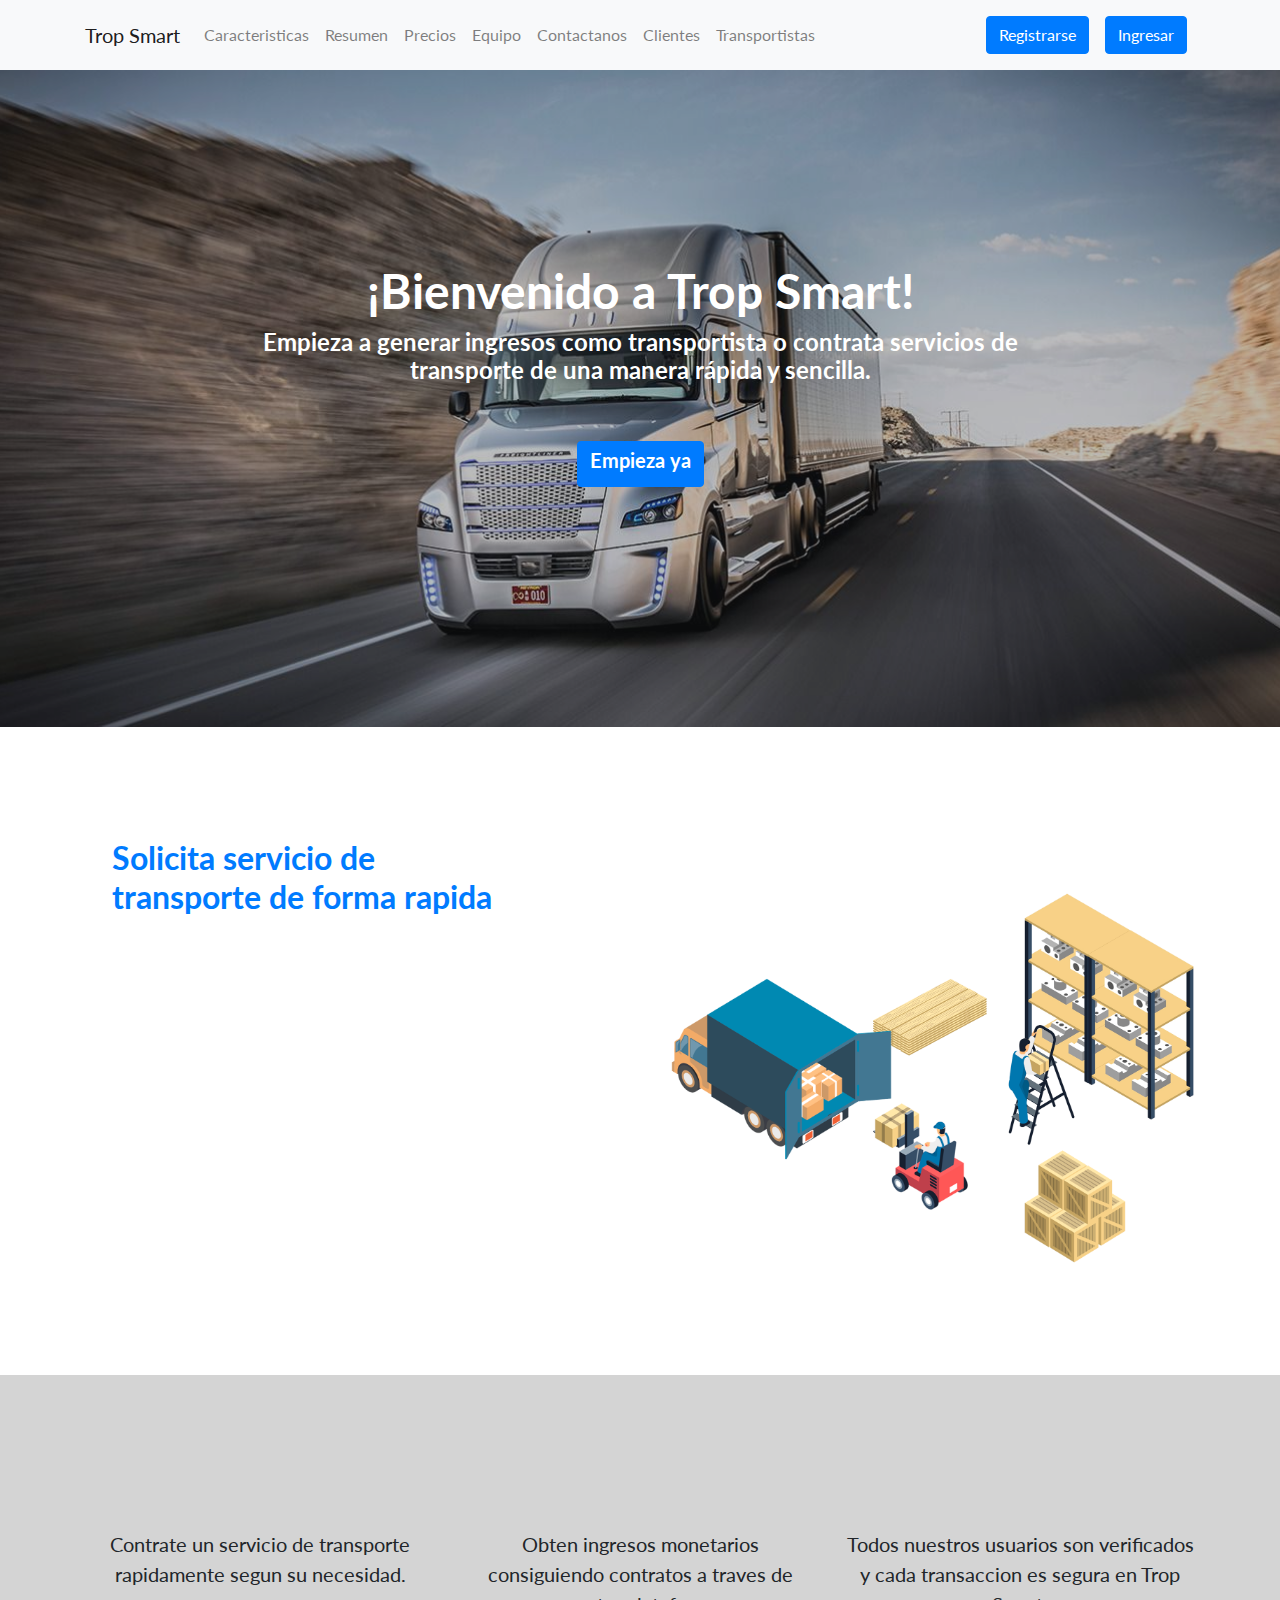
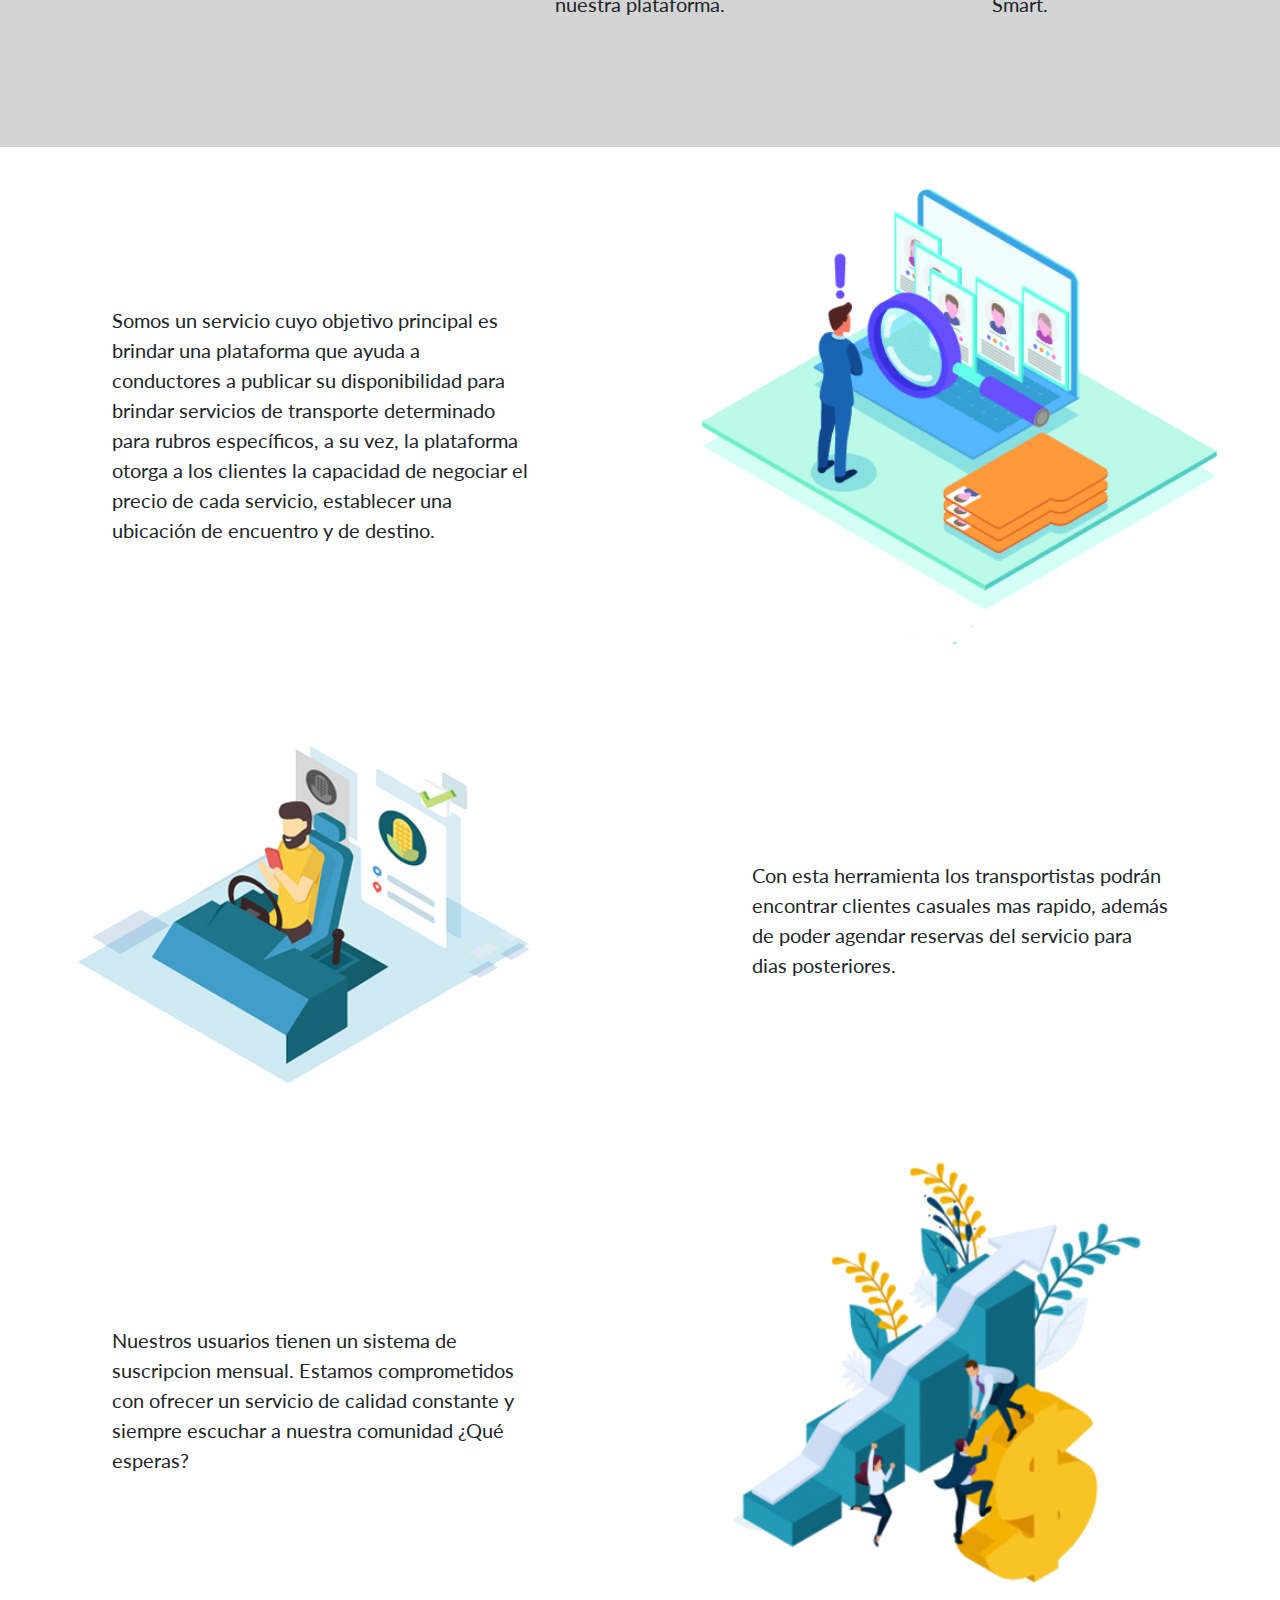
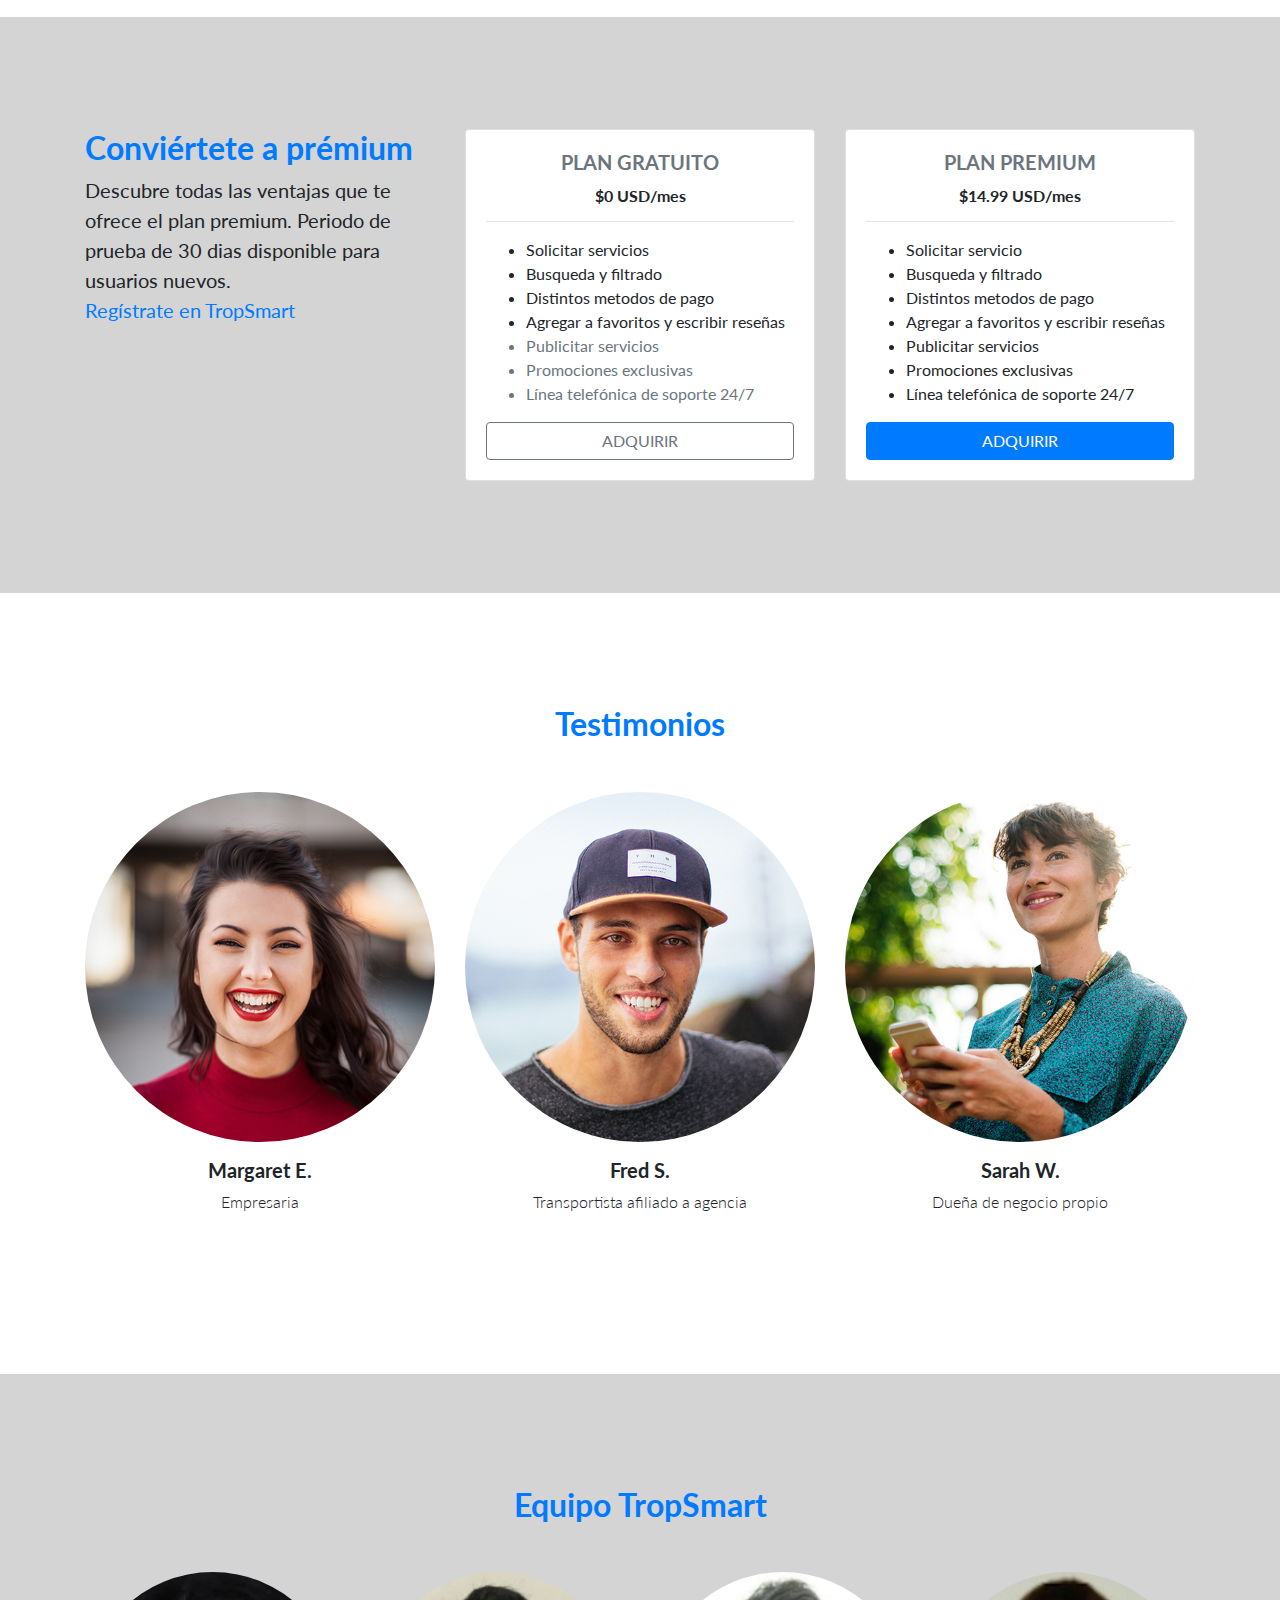
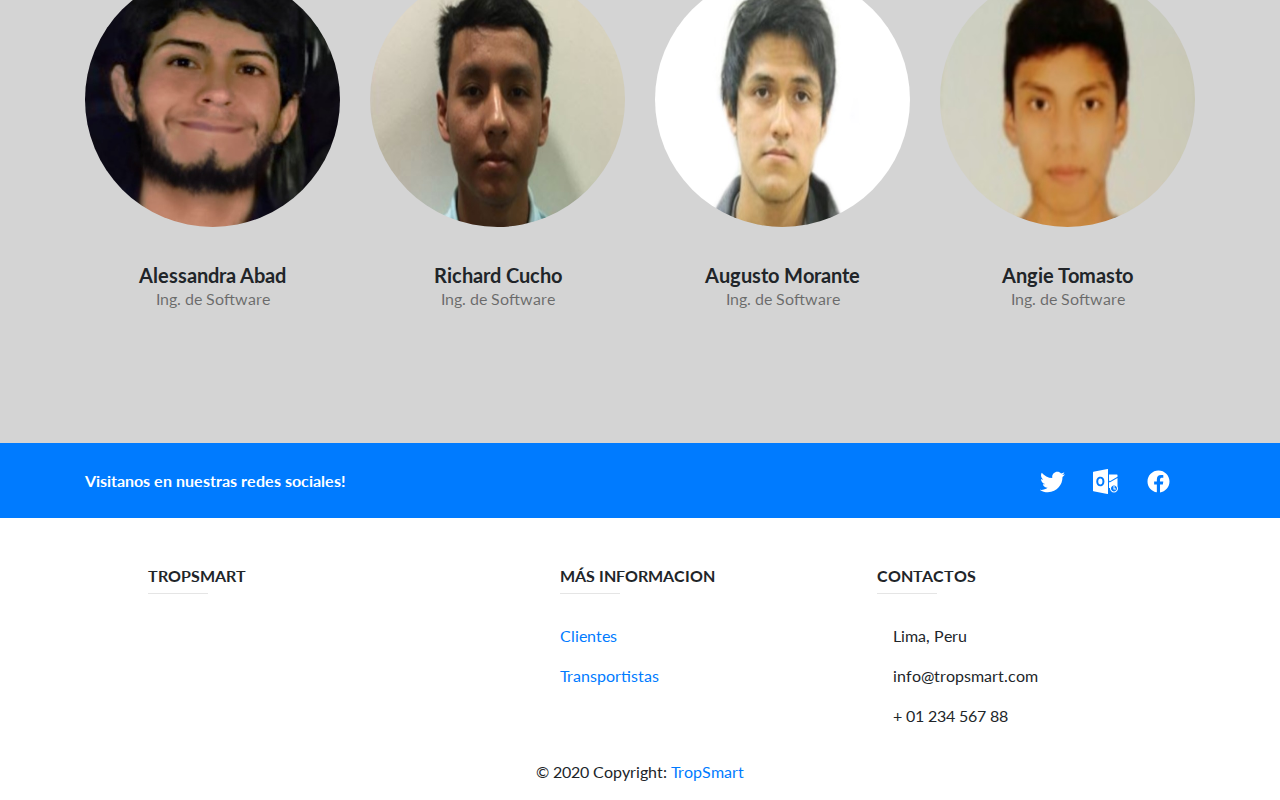
==== commit 02087147: "Update index.html" ====
--- a/pages/index.html
+++ b/pages/index.html
@@ -7,7 +7,7 @@
   <meta charset="UTF-8">
   <meta name="viewport" content="width=device-width, initial-scale=1, shrink-to-fit=no">
   <meta name="description" content="">
-  <meta name="author" content="">
+  <meta name="author" content="TropSmart es una aplicación movil el cual busca beneficiar tanto a personas que requieran transportar cargas como a transportistas en general">
 
   <!-- Bootstrap core CSS -->
   <link href="../vendor/bootstrap/css/bootstrap.min.css" rel="stylesheet">
@@ -284,7 +284,7 @@
           <div class="people-item mx-auto mb-5 mb-lg-0">
             <img src="../img/member1.jpg" class=" img-fluid rounded-circle mb-3" alt="...">
             <div class="card-body text-center">
-              <h5 class="card-title mb-0">Carlos Mamani Zuñiga</h5>
+              <h5 class="card-title mb-0">Alessandra Abad</h5>
               <div class="card-text text-black-50">Ing. de Software</div>
             </div>
           </div>
@@ -295,7 +295,7 @@
           <div class="people-item mx-auto mb-5 mb-lg-0">
             <img src="../img/member2.jpg" class=" img-fluid rounded-circle mb-3" alt="...">
             <div class="card-body text-center">
-              <h5 class="card-title mb-0">Miguel Ugarte</h5>
+              <h5 class="card-title mb-0">Richard Cucho</h5>
               <div class="card-text text-black-50">Ing. de Software</div>
             </div>
           </div>
@@ -306,7 +306,7 @@
           <div class="people-item mx-auto mb-5 mb-lg-0">
             <img src="../img/member4.jpg" class="img-fluid rounded-circle mb-3" alt="...">
             <div class="card-body text-center">
-              <h5 class="card-title mb-0">Ricardo Villanueva</h5>
+              <h5 class="card-title mb-0">Augusto Morante</h5>
               <div class="card-text text-black-50">Ing. de Software</div>
             </div>
           </div>
@@ -317,7 +317,7 @@
           <div class="people-item mx-auto mb-5 mb-lg-0">
             <img src="../img/member3.jpg" class=" img-fluid rounded-circle mb-3" alt="...">
             <div class="card-body text-center">
-              <h5 class="card-title mb-0">Arthur Zevallos</h5>
+              <h5 class="card-title mb-0">Angie Tomasto</h5>
               <div class="card-text text-black-50">Ing. de Software</div>
             </div>
           </div>
@@ -437,4 +437,4 @@
 
 </body>
 
-</html>+</html>
